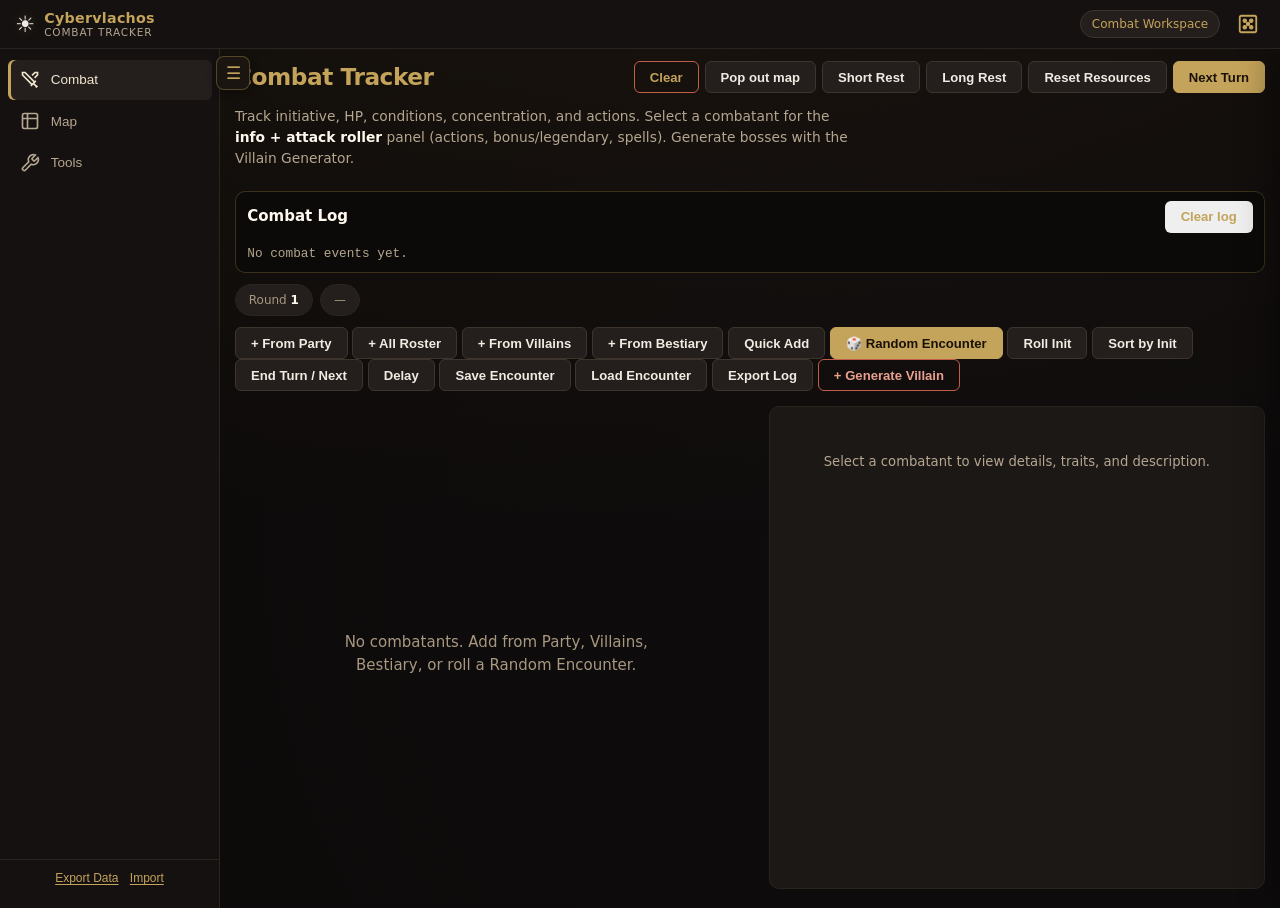
==== index.html @ 21f10d39 "0.35" ====
<!DOCTYPE html>
<html lang="en">
<head>

  <script>
  (function(){
    var q = new URLSearchParams(location.search);
    var isPlayer = q.get('role') === 'player' || q.get('join') === '1';
    var isPop = q.get('mapPopout') === '1' || q.get('mapPopout') === 'true';
    var room = (q.get('room') || '').trim();
    if (isPlayer && !room) {
      document.documentElement.classList.add('vtt-landing');
    }
    if ((isPlayer && room) || isPop) {
      document.documentElement.classList.add('map-popout');
      if (isPlayer) document.documentElement.classList.add('vtt-player');
      document.documentElement.style.background = '#0e0c0a';
      function killChrome(){
        // Always strip nav chrome on shared/player maps — keep only map + combatants (+ player panel)
        var sels = [
          '#menu-toggle', '.menu-toggle', 'button[aria-label="Menu"]', 'button[title="Menu"]',
          '#sidebar-collapse-btn', '.sidebar-collapse-btn',
          '#sidebar', '.sidebar', 'aside.sidebar',
          '#view-combat', '#view-tools', '#view-campaigns',
          '.app-header', 'header.app-header', 'header',
          '.header-left', '.header-right', '#dice-toggle', '#dice-panel', '.dice-panel',
          '#view-map .view-header', '.view-desc', 'nav', '.app-nav',
          '#player-landing', '.app-footer', 'footer'
        ];
        // Player: no map edit toolbar / fog tools. DM mapPopout keeps fog controls only (handled in app.js).
        if (isPlayer) {
          sels.push('.map-toolbar', '#map-fog-toggle', '#map-fog-reveal', '#map-fog-hide', '#map-fog-reset', '#map-fog-brush');
        }
        // DM share (mapPopout only): do not strip entire map-toolbar here
        sels.forEach(function(sel){
          document.querySelectorAll(sel).forEach(function(el){
            // Never remove map combatants list or player combat panel
            if (!el) return;
            if (el.id === 'map-roster' || el.id === 'map-roster-list' || (el.classList && el.classList.contains('map-roster'))) return;
            if (el.id === 'player-combat-panel' || (el.classList && el.classList.contains('player-combat-panel'))) return;
            if (el.id === 'map-canvas' || el.id === 'view-map' || el.id === 'map-layout') return;
            if (el.closest && (el.closest('#map-roster') || el.closest('#player-combat-panel') || el.closest('.map-canvas-wrap'))) return;
            try { el.remove(); } catch(e) {
              try { el.style.setProperty('display','none','important'); el.style.pointerEvents='none'; } catch(e2) {}
            }
          });
        });
        try { document.body && document.body.classList.add('map-popout'); } catch(e) {}
        if (isPlayer) try { document.body && document.body.classList.add('vtt-player'); } catch(e) {}
      }
      document.addEventListener('DOMContentLoaded', killChrome);
      // Observe DOM mutations so later app init cannot restore the menu button
      var obs = new MutationObserver(function(){ killChrome(); });
      if (document.documentElement) {
        obs.observe(document.documentElement, { childList: true, subtree: true });
      }
      setInterval(killChrome, 500);
      // Run ASAP if body already exists
      if (document.body) killChrome();
    }
  })();
  </script>

  <meta charset="UTF-8" />
  <meta name="viewport" content="width=device-width, initial-scale=1.0, viewport-fit=cover" />
  <meta name="description" content="Companion app for The Dark Sun Chronicles Dungeon Master's Guide — Autonomous 5e combat tracker for DSC and official material." />
  <meta name="theme-color" content="#0c0a09" />
  <meta name="apple-mobile-web-app-capable" content="yes" />
  <meta name="apple-mobile-web-app-status-bar-style" content="black-translucent" />
  <title>Cybervlachos's Combat Tracker <span class="app-version" id="app-version">v1.4.0</span></title>
  <link rel="manifest" href="manifest.json" />
  <link rel="icon" href="data:image/svg+xml,<svg xmlns='http://www.w3.org/2000/svg' viewBox='0 0 100 100'><text y='.9em' font-size='90'>☀</text></svg>" />
  <link rel="stylesheet" href="css/styles.css" />
</head>
<body data-app="combat-tracker">

  <div id="player-landing" class="player-landing hidden" aria-live="polite">
    <div class="player-landing-card">
      <div class="pl-brand">☀ Cybervlachos</div>
      <h1>Join Battle Map</h1>
      <p class="muted">Enter the room code from your DM to open the shared map.</p>
      <label for="player-room-input">Room code</label>
      <input id="player-room-input" type="text" maxlength="12" placeholder="e.g. JGLE3E" autocomplete="off"
        style="text-transform:uppercase;letter-spacing:0.12em;font-size:1.25rem;text-align:center"
        onkeydown="if(event.key==='Enter'){event.preventDefault();window.__joinBattleMap&&window.__joinBattleMap();}">
      <button type="button" class="btn primary" id="player-room-join-btn"
        onclick="window.__joinBattleMap&&window.__joinBattleMap(); return false;">Enter map</button>
      <p class="muted small" id="player-landing-err"></p>
    </div>
  </div>
  <script>
  (function(){
    window.__joinBattleMap = function(){
      try {
        var inp = document.getElementById('player-room-input');
        var err = document.getElementById('player-landing-err');
        var code = String(inp && inp.value || '').toUpperCase().replace(/[^A-Z0-9]/g,'').trim();
        if (!code || code.length < 3) {
          if (err) err.textContent = 'Enter the room code from your DM (at least 3 characters).';
          if (inp) inp.focus();
          return;
        }
        if (err) err.textContent = 'Opening map…';
        var url = new URL(window.location.href);
        url.searchParams.set('role', 'player');
        url.searchParams.set('room', code);
        url.searchParams.set('mapPopout', '1');
        url.searchParams.delete('join');
        window.location.replace(url.toString());
      } catch (e) {
        var err2 = document.getElementById('player-landing-err');
        if (err2) err2.textContent = 'Could not open map: ' + (e && e.message ? e.message : e);
        console.error(e);
      }
    };
    // Show landing immediately when appropriate
    try {
      var q = new URLSearchParams(location.search);
      var room = (q.get('room') || '').trim();
      if ((q.get('join') === '1' || q.get('role') === 'player') && !room) {
        document.documentElement.classList.add('vtt-landing');
        var pl = document.getElementById('player-landing');
        if (pl) pl.classList.remove('hidden');
      }
    } catch (e) {}
  })();
  </script>

  <div id="app">
    <!-- Header -->
    <header class="app-header">
      <div class="header-left">
        <button id="menu-toggle" class="icon-btn" aria-label="Menu" title="Menu">
          <svg width="24" height="24" viewBox="0 0 24 24" fill="none" stroke="currentColor" stroke-width="2"><path d="M3 12h18M3 6h18M3 18h18"/></svg>
        </button>
        <div class="brand">
          <span class="brand-icon">☀</span>
          <div class="brand-text">
            <span class="brand-title">Cybervlachos</span>
            <span class="brand-sub">Combat Tracker</span>
          </div>
        </div>
      </div>
      <div class="header-right">
        <div id="active-campaign-badge" class="campaign-badge hidden"></div>
        <button id="dice-toggle" class="icon-btn dice-btn" aria-label="Dice Roller" title="Dice Roller">
          <svg width="22" height="22" viewBox="0 0 24 24" fill="none" stroke="currentColor" stroke-width="2"><rect x="3" y="3" width="18" height="18" rx="2"/><circle cx="8.5" cy="8.5" r="1.5" fill="currentColor"/><circle cx="15.5" cy="8.5" r="1.5" fill="currentColor"/><circle cx="8.5" cy="15.5" r="1.5" fill="currentColor"/><circle cx="15.5" cy="15.5" r="1.5" fill="currentColor"/><circle cx="12" cy="12" r="1.5" fill="currentColor"/></svg>
        </button>
      </div>
    </header>

    <!-- Sidebar Navigation -->
    <button type="button" id="sidebar-collapse-btn" class="sidebar-collapse-btn" title="Hide/show menu" aria-label="Toggle menu">☰</button>
    <aside id="sidebar" class="sidebar">
      <nav class="sidebar-nav">
        <button class="nav-item active" data-view="combat">
          <svg width="20" height="20" viewBox="0 0 24 24" fill="none" stroke="currentColor" stroke-width="2"><path d="M14.5 17.5L3 6V3h3l11.5 11.5M13 19l6-6M16 16l4 4M19 21l2-2"/><path d="M14.5 6.5L18 3h3v3l-3.5 3.5"/></svg>
          Combat
        </button>
        <button class="nav-item" data-view="map">
          <svg width="20" height="20" viewBox="0 0 24 24" fill="none" stroke="currentColor" stroke-width="2"><rect x="3" y="3" width="18" height="18" rx="2"/><path d="M3 9h18M9 3v18"/></svg>
          Map
        </button>
        <button class="nav-item" data-view="tools">
          <svg width="20" height="20" viewBox="0 0 24 24" fill="none" stroke="currentColor" stroke-width="2"><path d="M14.7 6.3a1 1 0 0 0 0 1.4l1.6 1.6a1 1 0 0 0 1.4 0l3.77-3.77a6 6 0 0 1-7.94 7.94l-6.91 6.91a2.12 2.12 0 0 1-3-3l6.91-6.91a6 6 0 0 1 7.94-7.94l-3.76 3.76z"/></svg>
          Tools
        </button>
      </nav>
      <div class="sidebar-footer">
        <button id="export-btn" class="text-btn" title="Export all data">Export Data</button>
        <button id="import-btn" class="text-btn" title="Import data">Import</button>
        <input type="file" id="import-file" accept=".json" hidden />
      </div>
    </aside>

    <!-- Main Content -->
    <main id="main" class="main-content">
      <!-- Campaigns View -->


      <!-- Overview View -->


      <!-- Sessions View -->


      <!-- Party & Roster View -->


      <!-- Combat Tracker View -->
      <section id="view-combat" class="view active">
        <div class="view-header">
          <h1>Combat Tracker</h1>
          <div class="header-actions">
            <button id="combat-clear-btn" class="btn danger ghost">Clear</button>
            <button type="button" class="btn secondary" id="combat-map-popout-btn" title="Open map window for players / Discord">Pop out map</button>
            <button type="button" class="btn secondary" id="combat-short-rest" title="Recover short-rest resources">Short Rest</button>
            <button type="button" class="btn secondary" id="combat-long-rest" title="Full HP, slots, resources">Long Rest</button>
            <button type="button" class="btn secondary" id="combat-reset-resources" title="Restore slots/Ki/Lunar/Rage without healing">Reset Resources</button>
            <button id="combat-next-btn" class="btn primary">Next Turn</button>
          </div>
        </div>
        <p class="view-desc">Track initiative, HP, conditions, concentration, and actions. Select a combatant for the <strong>info + attack roller</strong> panel (actions, bonus/legendary, spells). Generate bosses with the Villain Generator.</p>
        <div class="card combat-log-panel" style="margin-bottom:0.75rem;padding:0.6rem 0.75rem">
          <div style="display:flex;justify-content:space-between;align-items:center;gap:0.5rem;margin-bottom:0.35rem">
            <strong style="color:var(--gold,#c4a35a)">Combat Log</strong>
            <button type="button" class="btn ghost small" id="combat-log-clear" title="Clear shared log">Clear log</button>
          </div>
          <div id="combat-shared-log" class="combat-shared-log"></div>
        </div>
        <div class="combat-toolbar">
          <div class="combat-meta">
            <span class="stat-pill">Round <strong id="combat-round">1</strong></span>
            <span class="stat-pill" id="combat-turn-label">—</span>
          </div>
          <div id="combat-turn-banner" class="combat-turn-banner" hidden></div>
          <div class="stat-pills" style="display:none">
          </div>
          <div class="tool-btns">
            <button id="combat-add-party-btn" class="btn secondary">+ From Party</button>
            <button type="button" class="btn secondary" id="combat-add-all-roster-btn" title="Add entire party and villains to combat">+ All Roster</button>
            <button id="combat-add-villain-btn" class="btn secondary">+ From Villains</button>
            <button id="combat-add-bestiary-btn" class="btn secondary">+ From Bestiary</button>
            <button id="combat-quick-add-btn" class="btn secondary">Quick Add</button>
            <button id="combat-random-enc-btn" class="btn primary">🎲 Random Encounter</button>
            <button id="combat-roll-init-btn" class="btn secondary">Roll Init</button>
            <button id="combat-sort-btn" class="btn secondary">Sort by Init</button>
            <button id="combat-end-round-btn" class="btn secondary" title="Advance to next initiative">End Turn / Next</button>
            <button id="combat-delay-btn" class="btn secondary" title="Delay this turn">Delay</button>
            <button id="combat-save-enc-btn" class="btn secondary" title="Save encounter preset">Save Encounter</button>
            <button id="combat-load-enc-btn" class="btn secondary" title="Load encounter preset">Load Encounter</button>
            <button id="combat-export-log-btn" class="btn secondary" title="Export combat log">Export Log</button>
            <button id="combat-add-villain-gen-btn" class="btn danger">+ Generate Villain</button>
          </div>
        </div>
        <div class="combat-layout">
          <div class="combat-main">
            <div id="combat-list" class="combat-list"></div>
            <div id="empty-combat" class="empty-state">
              <p>No combatants. Add from Party, Villains, Bestiary, or roll a Random Encounter.</p>
            </div>
          </div>
          <aside id="combat-detail" class="combat-detail">
            <div class="combat-detail-empty muted">Select a combatant to view details, traits, and description.</div>
          </aside>
        </div>
      </section>

      <!-- Bestiary View -->


      <!-- DSC Classes Reference -->


      <!-- Umbrarians Reference (PHB + DMG) -->


      <!-- Factions View -->


      <!-- Forces View -->


      <!-- Notes View -->


      <!-- Tools View -->
        <!-- class tables injected -->
      
      <section id="view-map" class="view">
        <div class="view-header">
          <h1>Battle Map</h1>
          <div class="header-actions" style="display:flex;flex-wrap:wrap;gap:0.5rem;align-items:center">
            <label class="btn secondary" for="map-file-image" id="map-import-image-btn" style="cursor:pointer;margin:0">Import Image</label>
            <label class="btn secondary" for="map-file-uvtt" id="map-import-uvtt-btn" style="cursor:pointer;margin:0">Import UVTT / DD2VTT</label>
            <label class="btn secondary" for="map-file-video" id="map-import-video-btn" style="cursor:pointer;margin:0">Import Video (MP4/WebM)</label>
            <label class="btn secondary" for="map-file-token" id="map-token-image-btn" style="cursor:pointer;margin:0" title="Set custom image on selected combatant">Token image</label>
            <input type="file" id="map-file-token" accept="image/*" style="display:none" />
            <button type="button" class="btn secondary" id="map-token-clear-btn" title="Remove custom token image">Clear token</button>
            <button type="button" class="btn secondary" id="map-clear-btn">Clear Map</button>
            <button type="button" class="btn primary" id="map-popout-btn" title="Open map in a separate window for screen share">Pop out map</button>
          </div>
        </div>
        <p class="view-desc">Import a map (image or Dungeon Alchemist / Dungeondraft <strong>UVTT</strong>). Place combatants, set grid, and paint AoE to select targets for the combat roller.</p>
        <div class="map-toolbar card" style="margin-bottom:0.75rem;padding:0.75rem;display:flex;flex-wrap:wrap;gap:0.75rem;align-items:flex-end">
          <div class="field" style="margin:0"><label>Grid px / square</label>
            <input type="number" id="map-grid-size" min="10" max="256" value="70" style="width:5rem" />
          </div>
          <div class="field" style="margin:0"><label>Grid offset X</label>
            <input type="number" id="map-grid-ox" value="0" style="width:4rem" title="Shift grid to match map lines" />
          </div>
          <div class="field" style="margin:0"><label>Grid offset Y</label>
            <input type="number" id="map-grid-oy" value="0" style="width:4rem" />
          </div>
          <div class="field" style="margin:0"><label>Tool</label>
            <select id="map-tool">
              <option value="token" selected>Place / move token</option>
              <option value="pan">Select token (click)</option>
              <option value="aoe-sphere">AoE: Sphere / circle</option>
              <option value="aoe-cone">AoE: Cone</option>
              <option value="aoe-line">AoE: Line</option>
              <option value="aoe-cube">AoE: Cube / square</option>
              <option value="ruler">Ruler / range</option>
              <option value="grid-offset">Adjust grid (drag)</option>
              <option value="fog-reveal">Fog: Reveal</option>
              <option value="fog-hide">Fog: Hide</option>
            </select></div>
          <div class="field" style="margin:0;align-self:flex-end">
            <button type="button" class="btn secondary" id="map-grid-adjust-toggle" title="Drag on map to shift grid">Grid adjust</button>
          </div>
          <div class="field" style="margin:0"><label>AoE size (ft)</label>
            <input type="number" id="map-aoe-ft" min="5" max="300" step="5" value="20" style="width:5rem" />
          </div>
          <div class="field" style="margin:0"><label>Token for</label>
            <select id="map-token-combatant" style="min-width:10rem"></select>
          </div>
          <div class="field" style="margin:0"><label>Size</label>
            <select id="map-token-size" style="min-width:8rem" title="Creature size / token footprint">
              <option value="Tiny">Tiny (0.5)</option>
              <option value="Small">Small (1)</option>
              <option value="Medium" selected>Medium (1)</option>
              <option value="Large">Large (2)</option>
              <option value="Huge">Huge (3)</option>
              <option value="Gargantuan">Gargantuan (4)</option>
            </select>
          </div>
          <button type="button" class="btn primary" id="map-apply-aoe-targets">Select targets in AoE</button>
          <button type="button" class="btn secondary" id="map-clear-aoe" title="Clear AoE shapes and the range ruler">Clear AoE / Ruler</button>
          <button type="button" class="btn primary" id="vtt-create-room" title="Create VTT room">VTT Room</button>
          <input type="text" id="vtt-room-code" placeholder="Room" maxlength="8" style="width:5rem;text-transform:uppercase">
          <button type="button" class="btn secondary" id="vtt-join-player" title="Open player view">Player view</button>
          <button type="button" class="btn secondary" id="map-fog-toggle" title="Toggle fog of war">FoW</button>
          <button type="button" class="btn secondary" id="map-fog-reveal" title="Reveal fog brush">Reveal</button>
          <button type="button" class="btn secondary" id="map-fog-hide" title="Hide fog brush">Hide</button>
          <button type="button" class="btn ghost" id="map-fog-reset" title="Cover all">Fog all</button>
          <label class="muted small">Brush <input type="number" id="map-fog-brush" min="1" max="8" value="1" style="width:3rem"></label>
          <span class="muted small" id="map-status">No map loaded</span>
        </div>
        <div class="map-layout">
          <div class="map-canvas-wrap">
            <video id="map-video" muted loop autoplay playsinline webkit-playsinline preload="auto" style="display:none"></video>
            <canvas id="map-canvas" width="900" height="600"></canvas>
          </div>
          <aside class="map-roster card" id="map-roster">
            <div class="map-roster-head">
              <strong>Combatants</strong>
              <button type="button" class="btn secondary btn-tiny" id="map-snap-all" title="Snap all tokens to grid centers">Snap all</button>
            </div>
            <div class="map-roster-list" id="map-roster-list">
              <p class="muted small">Add combatants in Combat, then place them here.</p>
            </div>
          </aside>
          <aside class="player-combat-panel card" id="player-combat-panel" style="display:none">
            <div class="map-roster-head"><strong>Your character</strong></div>
            <div id="player-roll-result" class="player-roll-result combat-roll-result" hidden></div>
            <div id="player-combat-body" class="player-combat-body">
              <p class="muted small">Claim a character to open your combat panel.</p>
            </div>
            <div class="player-shared-log-wrap">
              <strong class="small" style="color:var(--gold,#c4a35a)">Combat Log</strong>
              <div id="player-shared-log" class="combat-shared-log"></div>
            </div>
          </aside>
        </div>
      </section>

      <section id="view-tools" class="view">
        <div class="view-header">
          <h1>Tools</h1>
        </div>
        <p class="view-desc">Import rosters, sync Open5e / CritterDB for combat bestiaries, and manage class tables. Sheet editing stays in Toolkit / Player Companion.</p>

        <div class="card tool-card" style="margin-bottom:1rem">
          <h3>Party &amp; Roster</h3>
          <p class="muted small" id="roster-io-status">Workspace roster: —</p>
          <div class="tool-btns" style="flex-wrap:wrap;gap:0.5rem;margin-top:0.5rem">
            <button type="button" class="btn primary" id="roster-export-btn">Export Roster JSON</button>
            <button type="button" class="btn secondary" id="roster-import-btn">Import Roster JSON</button>
            <input type="file" id="roster-import-file" accept=".json,application/json" hidden />
            <label class="muted small" style="display:flex;align-items:center;gap:0.35rem">
              Mode
              <select id="roster-import-mode">
                <option value="merge">Merge / update by ID</option>
                <option value="replace">Replace roster</option>
              </select>
            </label>
            <label class="muted small" style="display:flex;align-items:center;gap:0.35rem" title="After import, push party & villains into the combat tracker">
              <input type="checkbox" id="roster-import-add-combat" checked />
              Add to combat
            </label>
          </div>
          <p class="muted small" style="margin-top:0.5rem">Compatible with DSC Toolkit exports (<code>DSC-roster-v1</code>) and single character JSON files.</p>
        </div>

        <div id="class-tables-tools" class="tools-block"></div>
        <div id="compendium-tools" class="tools-block"></div>
        <div id="extensions-tools" class="tools-block"></div>
        <div id="feature-compendium-tools" class="tools-block"></div>
        <div id="tool-custom-content" class="tools-block"></div>
      </section>
    </main>

    <!-- Dice Roller Panel -->
    <div id="dice-panel" class="dice-panel hidden">
      <div class="dice-header">
        <h2>Dice Roller</h2>
        <button id="dice-close" class="icon-btn" aria-label="Close">×</button>
      </div>
      <div class="dice-body">
        <div class="dice-controls">
          <div class="dice-row">
            <label>Dice</label>
            <div class="dice-buttons">
              <button class="die-btn" data-sides="4">d4</button>
              <button class="die-btn" data-sides="6">d6</button>
              <button class="die-btn" data-sides="8">d8</button>
              <button class="die-btn" data-sides="10">d10</button>
              <button class="die-btn" data-sides="12">d12</button>
              <button class="die-btn primary" data-sides="20">d20</button>
              <button class="die-btn" data-sides="100">d100</button>
            </div>
          </div>
          <div class="dice-row">
            <label for="dice-count">Count</label>
            <input type="number" id="dice-count" min="1" max="99" value="1" />
            <label for="dice-mod">Mod</label>
            <input type="number" id="dice-mod" value="0" />
          </div>
          <div class="dice-row advantage-row">
            <label class="checkbox-label"><input type="checkbox" id="adv-check" /> Advantage</label>
            <label class="checkbox-label"><input type="checkbox" id="dis-check" /> Disadvantage</label>
          </div>
          <div class="dice-row">
            <input type="text" id="custom-formula" placeholder="Custom: 2d6+3, 1d20+5, etc." />
            <button id="roll-custom" class="btn secondary">Roll</button>
          </div>
          <button id="roll-btn" class="btn primary full-width">Roll Selected</button>
        </div>
        <div id="dice-result" class="dice-result">
          <div class="result-total">—</div>
          <div class="result-detail"></div>
        </div>
        <div class="dice-history">
          <h4>History</h4>
          <ul id="roll-history"></ul>
          <button id="clear-history" class="text-btn">Clear</button>
        </div>
      </div>
    </div>

    <!-- Modal -->
    <div id="modal" class="modal hidden">
      <div class="modal-backdrop"></div>
      <div class="modal-content">
        <div class="modal-header">
          <h2 id="modal-title">Title</h2>
          <button id="modal-close" class="icon-btn">×</button>
        </div>
        <div id="modal-body" class="modal-body"></div>
        <div class="modal-footer">
          <button id="modal-cancel" class="btn secondary">Cancel</button>
          <button id="modal-confirm" class="btn primary">Save</button>
        </div>
      </div>
    </div>

    <!-- Toast -->
    <div id="toast" class="toast hidden"></div>
  </div>
  <script src="js/bestiary-data.js"></script>
  <script src="js/phb-data.js"></script>
  <script src="js/equipment-data.js"></script>
  <script src="js/spells-data.js"></script>
  <script src="js/custom-content-data.js"></script>
  <script src="js/class-tables-data.js"></script>
  <script>window.DSC_APP_MODE="dm";</script>
  <script src="js/app.js"></script>
  <script src="js/economy-fix.js"></script>
  <script src="js/extensions.js"></script>
  <!-- Map file inputs at document root so they work even when views are display:none -->
  <input type="file" id="map-file-image" accept="image/*" style="position:fixed;left:-9999px;top:0;width:1px;height:1px;opacity:0" />
  <input type="file" id="map-file-uvtt" accept=".dd2vtt,.uvtt,.json,application/json,text/plain" style="position:fixed;left:-9999px;top:0;width:1px;height:1px;opacity:0" />
  <input type="file" id="map-file-video" accept="video/mp4,video/webm,video/*" style="position:fixed;left:-9999px;top:0;width:1px;height:1px;opacity:0" />
</body>
</html>
---- css/styles.css ----
:root {
  --bg-deep: #0c0a09;
  --bg-panel: #141110;
  --bg-card: #1c1816;
  --bg-elevated: #241f1c;
  --bg-hover: #2c2622;
  --border: #3d342e;
  --border-subtle: #2a241f;
  --text: #e8dcc8;
  --text-muted: #a89880;
  --text-dim: #7a6c5c;
  --accent: #c4a35a;
  --accent-dim: #a88b45;
  --accent-glow: rgba(196, 163, 90, 0.28);
  --danger: #c45c4a;
  --success: #6a9e6a;
  --info: #5a8ab8;
  --rep-neg: #c45c4a;
  --rep-pos: #6a9e6a;
  --radius: 10px;
  --radius-sm: 6px;
  --shadow: 0 4px 24px rgba(0, 0, 0, 0.45);
  --font: "Segoe UI", system-ui, -apple-system, sans-serif;
  --mono: "Cascadia Code", "Fira Code", ui-monospace, monospace;
  --header-h: 56px;
  --sidebar-w: 240px;
  --transition: 0.18s ease;
}
*, *::before, *::after { box-sizing: border-box; margin: 0; padding: 0; }
html { font-size: 15px; }
body {
  font-family: var(--font);
  background: var(--bg-deep);
  color: var(--text);
  -webkit-font-smoothing: antialiased;
  min-height: 100dvh;
  line-height: 1.5;
  overflow-x: hidden;
  background-image:
    radial-gradient(ellipse 120% 80% at 50% -20%, rgba(232, 168, 56, 0.06), transparent),
    radial-gradient(circle at 80% 60%, rgba(90, 60, 120, 0.04), transparent);
}
#app {
  display: grid;
  grid-template-columns: var(--sidebar-w) 1fr;
  grid-template-rows: var(--header-h) 1fr;
  min-height: 100dvh;
}
.app-header {
  grid-column: 1 / -1;
  display: flex;
  align-items: center;
  justify-content: space-between;
  padding: 0 1rem;
  background: var(--bg-panel);
  border-bottom: 1px solid var(--border-subtle);
  position: sticky;
  top: 0;
  z-index: 50;
}
.header-left, .header-right {
  display: flex;
  align-items: center;
  gap: 0.75rem;
}
.brand {
  display: flex;
  align-items: center;
  gap: 0.6rem;
}
.brand-icon {
  font-size: 1.5rem;
  line-height: 1;
  filter: drop-shadow(0 0 6px var(--accent-glow));
}
.brand-text {
  display: flex;
  flex-direction: column;
  line-height: 1.15;
}
.brand-title {
  font-weight: 700;
  font-size: 0.95rem;
  letter-spacing: 0.02em;
  color: var(--accent);
}
.brand-sub {
  font-size: 0.7rem;
  color: var(--text-muted);
  text-transform: uppercase;
  letter-spacing: 0.08em;
}
.campaign-badge {
  background: var(--bg-elevated);
  border: 1px solid var(--border);
  padding: 0.25rem 0.7rem;
  border-radius: 999px;
  font-size: 0.8rem;
  color: var(--accent);
  max-width: 200px;
  white-space: nowrap;
  overflow: hidden;
  text-overflow: ellipsis;
}
.campaign-badge.hidden { display: none; }
.sidebar {
  background: var(--bg-panel);
  border-right: 1px solid var(--border-subtle);
  display: flex;
  flex-direction: column;
  padding: 0.75rem 0;
  overflow-y: auto;
  transition: transform var(--transition);
}
.sidebar-nav {
  display: flex;
  flex-direction: column;
  gap: 2px;
  padding: 0 0.5rem;
  flex: 1;
}
.nav-item {
  display: flex;
  align-items: center;
  gap: 0.7rem;
  padding: 0.65rem 0.85rem;
  border: none;
  background: transparent;
  color: var(--text-muted);
  font-size: 0.9rem;
  font-weight: 500;
  border-radius: var(--radius-sm);
  cursor: pointer;
  transition: all var(--transition);
  text-align: left;
  width: 100%;
}
.nav-item:hover:not(:disabled) {
  background: var(--bg-hover);
  color: var(--text);
}
.nav-item.active {
  background: var(--bg-elevated);
  color: var(--accent);
  box-shadow: inset 3px 0 0 var(--accent);
}
.nav-item:disabled {
  opacity: 0.35;
  cursor: not-allowed;
}
.nav-item svg { flex-shrink: 0; }
.sidebar-footer {
  padding: 0.75rem 1rem;
  border-top: 1px solid var(--border-subtle);
  display: flex;
  gap: 0.75rem;
  justify-content: center;
}
.main-content {
  overflow-y: auto;
  padding: 1.5rem 1.75rem 3rem;
  max-width: 1100px;
}
.view { display: none; }
.view.active { display: block; animation: fadeIn 0.2s ease; }
@keyframes fadeIn {
  from { opacity: 0; transform: translateY(4px); }
  to { opacity: 1; transform: none; }
}
.view-header {
  display: flex;
  align-items: center;
  justify-content: space-between;
  margin-bottom: 0.75rem;
  gap: 1rem;
  flex-wrap: wrap;
}
.view-header h1 {
  font-size: 1.55rem;
  font-weight: 700;
  letter-spacing: -0.02em;
  color: var(--text);
}
.view-desc {
  color: var(--text-muted);
  margin-bottom: 1.5rem;
  max-width: 70ch;
  font-size: 0.92rem;
}
.btn {
  display: inline-flex;
  align-items: center;
  gap: 0.4rem;
  padding: 0.5rem 1rem;
  border-radius: var(--radius-sm);
  font-size: 0.875rem;
  font-weight: 600;
  border: 1px solid transparent;
  cursor: pointer;
  transition: all var(--transition);
  white-space: nowrap;
}
.btn.primary {
  background: var(--accent);
  color: #1a1208;
  border-color: var(--accent);
}
.btn.primary:hover {
  background: #f0b84a;
  box-shadow: 0 0 16px var(--accent-glow);
}
.btn.secondary {
  background: var(--bg-elevated);
  color: var(--text);
  border-color: var(--border);
}
.btn.secondary:hover {
  background: var(--bg-hover);
  border-color: var(--text-dim);
}
.btn.danger {
  background: transparent;
  color: var(--danger);
  border-color: var(--danger);
}
.btn.danger:hover { background: rgba(196, 92, 74, 0.15); }
.btn.full-width { width: 100%; justify-content: center; }
.icon-btn {
  background: transparent;
  border: none;
  color: var(--text-muted);
  cursor: pointer;
  padding: 0.4rem;
  border-radius: var(--radius-sm);
  display: flex;
  align-items: center;
  justify-content: center;
  transition: all var(--transition);
  font-size: 1.25rem;
  line-height: 1;
}
.icon-btn:hover {
  color: var(--text);
  background: var(--bg-hover);
}
.dice-btn { color: var(--accent); }
.dice-btn:hover { color: #f0b84a; background: var(--accent-glow); }
.text-btn {
  background: none;
  border: none;
  color: var(--text-muted);
  font-size: 0.8rem;
  cursor: pointer;
  text-decoration: underline;
  text-underline-offset: 2px;
}
.text-btn:hover { color: var(--accent); }
.card {
  background: var(--bg-card);
  border: 1px solid var(--border-subtle);
  border-radius: var(--radius);
  padding: 1.1rem 1.25rem;
}
.card h3 {
  font-size: 0.8rem;
  text-transform: uppercase;
  letter-spacing: 0.06em;
  color: var(--text-muted);
  margin-bottom: 0.6rem;
  font-weight: 600;
}
.overview-grid {
  display: grid;
  grid-template-columns: 1fr 1fr;
  gap: 1rem;
  margin-bottom: 1.5rem;
}
.overview-grid .span-2 { grid-column: span 2; }
select, input[type="text"], input[type="number"], input[type="date"], textarea {
  width: 100%;
  background: var(--bg-deep);
  border: 1px solid var(--border);
  border-radius: var(--radius-sm);
  color: var(--text);
  padding: 0.5rem 0.75rem;
  font-size: 0.9rem;
  font-family: inherit;
  transition: border-color var(--transition);
}
select:focus, input:focus, textarea:focus {
  outline: none;
  border-color: var(--accent);
  box-shadow: 0 0 0 2px var(--accent-glow);
}
textarea { resize: vertical; min-height: 60px; }
.world-select { font-weight: 600; color: var(--accent); }
.campaigns-grid {
  display: grid;
  grid-template-columns: repeat(auto-fill, minmax(280px, 1fr));
  gap: 1rem;
}
.campaign-card {
  background: var(--bg-card);
  border: 1px solid var(--border-subtle);
  border-radius: var(--radius);
  padding: 1.25rem;
  cursor: pointer;
  transition: all var(--transition);
  position: relative;
}
.campaign-card:hover {
  border-color: var(--accent-dim);
  transform: translateY(-2px);
  box-shadow: var(--shadow);
}
.campaign-card.active-card {
  border-color: var(--accent);
  box-shadow: 0 0 0 1px var(--accent), var(--shadow);
}
.campaign-card h3 {
  font-size: 1.1rem;
  margin-bottom: 0.35rem;
  color: var(--text);
  text-transform: none;
  letter-spacing: 0;
}
.campaign-card .meta {
  font-size: 0.8rem;
  color: var(--text-muted);
  margin-bottom: 0.75rem;
}
.campaign-card .desc {
  font-size: 0.85rem;
  color: var(--text-dim);
  display: -webkit-box;
  -webkit-line-clamp: 2;
  -webkit-box-orient: vertical;
  overflow: hidden;
}
.campaign-card .actions {
  position: absolute;
  top: 0.75rem;
  right: 0.75rem;
  display: flex;
  gap: 0.25rem;
  opacity: 0;
  transition: opacity var(--transition);
}
.campaign-card:hover .actions { opacity: 1; }
.campaign-card .actions button {
  background: var(--bg-elevated);
  border: 1px solid var(--border);
  color: var(--text-muted);
  width: 28px;
  height: 28px;
  border-radius: 4px;
  cursor: pointer;
  font-size: 0.85rem;
  display: flex;
  align-items: center;
  justify-content: center;
}
.campaign-card .actions button:hover { color: var(--text); border-color: var(--text-dim); }
.campaign-card .actions button.delete:hover { color: var(--danger); border-color: var(--danger); }
.empty-state {
  text-align: center;
  padding: 3rem 1rem;
  color: var(--text-muted);
}
.empty-state.hidden { display: none; }
.empty-icon {
  font-size: 3rem;
  margin-bottom: 0.75rem;
  opacity: 0.5;
}
.empty-state h2 {
  color: var(--text);
  margin-bottom: 0.5rem;
}
.empty-state p { margin-bottom: 1.25rem; max-width: 36ch; margin-left: auto; margin-right: auto; }
.sessions-list { display: flex; flex-direction: column; gap: 0.75rem; }
.session-card {
  background: var(--bg-card);
  border: 1px solid var(--border-subtle);
  border-radius: var(--radius);
  padding: 1rem 1.25rem;
}
.session-card .session-top {
  display: flex;
  justify-content: space-between;
  align-items: flex-start;
  gap: 1rem;
  margin-bottom: 0.5rem;
}
.session-card h3 { font-size: 1rem; color: var(--text); text-transform: none; letter-spacing: 0; margin: 0; }
.session-card .date {
  font-size: 0.8rem;
  color: var(--text-muted);
  white-space: nowrap;
}
.session-card .summary {
  font-size: 0.9rem;
  color: var(--text-muted);
  white-space: pre-wrap;
}
.session-card .actions {
  display: flex;
  gap: 0.5rem;
  margin-top: 0.75rem;
}
.party-list {
  display: grid;
  grid-template-columns: repeat(auto-fill, minmax(260px, 1fr));
  gap: 1rem;
}
.character-card {
  background: var(--bg-card);
  border: 1px solid var(--border-subtle);
  border-radius: var(--radius);
  padding: 1.1rem;
}
.character-card h3 {
  font-size: 1.05rem;
  color: var(--text);
  text-transform: none;
  letter-spacing: 0;
  margin-bottom: 0.25rem;
}
.character-card .level {
  font-size: 0.8rem;
  color: var(--accent);
  margin-bottom: 0.5rem;
}
.character-card .notes {
  font-size: 0.85rem;
  color: var(--text-muted);
  white-space: pre-wrap;
}
.character-card .actions {
  display: flex;
  gap: 0.5rem;
  margin-top: 0.75rem;
}
.factions-list { display: flex; flex-direction: column; gap: 0.75rem; }
.faction-card {
  background: var(--bg-card);
  border: 1px solid var(--border-subtle);
  border-radius: var(--radius);
  padding: 1rem 1.25rem;
  display: grid;
  grid-template-columns: 1fr auto;
  gap: 0.75rem;
  align-items: center;
}
.faction-card h3 {
  font-size: 1rem;
  color: var(--text);
  text-transform: none;
  letter-spacing: 0;
  margin: 0 0 0.2rem;
}
.faction-card .faction-meta {
  font-size: 0.8rem;
  color: var(--text-muted);
}
.rep-controls {
  display: flex;
  align-items: center;
  gap: 0.4rem;
}
.rep-btn {
  width: 32px;
  height: 32px;
  border-radius: 50%;
  border: 1px solid var(--border);
  background: var(--bg-deep);
  color: var(--text);
  font-weight: 700;
  cursor: pointer;
  font-size: 1rem;
  transition: all var(--transition);
}
.rep-btn:hover { border-color: var(--accent); color: var(--accent); }
.rep-value {
  min-width: 2.2rem;
  text-align: center;
  font-weight: 700;
  font-size: 1.1rem;
  font-variant-numeric: tabular-nums;
}
.rep-value.neg { color: var(--rep-neg); }
.rep-value.pos { color: var(--rep-pos); }
.rep-value.zero { color: var(--text-muted); }
.faction-card .actions {
  grid-column: 1 / -1;
  display: flex;
  gap: 0.5rem;
}
.forces-list { display: flex; flex-direction: column; gap: 0.75rem; }
.force-card {
  background: var(--bg-card);
  border: 1px solid var(--border-subtle);
  border-radius: var(--radius);
  padding: 1.1rem 1.25rem;
}
.force-card h3 {
  font-size: 1.05rem;
  color: var(--text);
  text-transform: none;
  letter-spacing: 0;
  margin: 0 0 0.35rem;
}
.force-card .force-type {
  display: inline-block;
  font-size: 0.7rem;
  text-transform: uppercase;
  letter-spacing: 0.06em;
  background: var(--bg-elevated);
  padding: 0.15rem 0.5rem;
  border-radius: 4px;
  color: var(--accent);
  margin-bottom: 0.5rem;
}
.force-card .goal, .force-card .resources {
  font-size: 0.85rem;
  color: var(--text-muted);
  margin-bottom: 0.3rem;
}
.force-card .goal strong, .force-card .resources strong {
  color: var(--text-dim);
}
.force-card .actions {
  display: flex;
  gap: 0.5rem;
  margin-top: 0.75rem;
}
.notes-area {
  width: 100%;
  min-height: 400px;
  font-family: var(--font);
  line-height: 1.6;
  padding: 1rem;
}
.tools-grid {
  display: grid;
  grid-template-columns: repeat(auto-fill, minmax(280px, 1fr));
  gap: 1rem;
}
.tools-grid .span-2 { grid-column: span 2; }
@media (max-width: 700px) {
  .tools-grid .span-2 { grid-column: span 1; }
}
.gen-buttons {
  display: flex;
  flex-wrap: wrap;
  gap: 0.5rem;
  margin-bottom: 0.75rem;
}
.generator-output { min-height: 2rem; }
.gen-result {
  background: var(--bg-deep);
  border: 1px solid var(--border);
  border-radius: var(--radius-sm);
  padding: 0.9rem 1rem;
  margin-top: 0.5rem;
}
.gen-result h4 {
  color: var(--accent);
  margin-bottom: 0.4rem;
  font-size: 1.05rem;
}
.gen-result p {
  font-size: 0.9rem;
  color: var(--text-muted);
  margin-bottom: 0.35rem;
}
.input-with-btn {
  display: flex;
  gap: 0.4rem;
}
.input-with-btn input { flex: 1; }
.gen-btn {
  flex-shrink: 0;
  min-width: 2.5rem;
  padding: 0.45rem 0.6rem;
}
.action-bar {
  display: flex;
  align-items: center;
  gap: 0.75rem;
  flex-wrap: wrap;
  margin-bottom: 1rem;
}
.action-bar .small { font-size: 0.8rem; }
.advance-list {
  margin: 0.75rem 0;
  padding-left: 1.2rem;
  color: var(--text-muted);
}
.advance-list li { margin-bottom: 0.5rem; }
.tool-card ul, .tool-card ol {
  padding-left: 1.2rem;
  font-size: 0.9rem;
  color: var(--text-muted);
}
.tool-card li { margin-bottom: 0.4rem; }
.world-list li strong { color: var(--accent); }
.principles li { margin-bottom: 0.6rem; }
.rep-guide {
  list-style: none;
  padding: 0;
}
.rep-guide li {
  display: flex;
  align-items: center;
  gap: 0.6rem;
  margin-bottom: 0.35rem;
}
.rep {
  display: inline-block;
  width: 2rem;
  text-align: center;
  font-weight: 700;
  font-variant-numeric: tabular-nums;
}
.rep.-3, .rep.-2, .rep.-1 { color: var(--rep-neg); }
.rep.\+1, .rep.\+2, .rep.\+3 { color: var(--rep-pos); }
.rep.0 { color: var(--text-muted); }
.muted { color: var(--text-dim); font-size: 0.85rem; margin-top: 0.5rem; }
.quick-stats {
  display: flex;
  flex-wrap: wrap;
  gap: 0.75rem;
  margin-top: 0.5rem;
}
.stat-pill {
  background: var(--bg-elevated);
  border: 1px solid var(--border-subtle);
  padding: 0.4rem 0.85rem;
  border-radius: 999px;
  font-size: 0.8rem;
  color: var(--text-muted);
}
.stat-pill strong { color: var(--text); }
.dice-panel {
  position: fixed;
  top: var(--header-h);
  right: 0;
  width: min(360px, 100vw);
  height: calc(100dvh - var(--header-h));
  background: var(--bg-panel);
  border-left: 1px solid var(--border);
  z-index: 40;
  display: flex;
  flex-direction: column;
  box-shadow: -8px 0 32px rgba(0,0,0,0.4);
  transition: transform var(--transition);
}
.dice-panel.hidden {
  transform: translateX(100%);
  pointer-events: none;
}
.dice-header {
  display: flex;
  align-items: center;
  justify-content: space-between;
  padding: 0.85rem 1rem;
  border-bottom: 1px solid var(--border-subtle);
}
.dice-header h2 {
  font-size: 1.1rem;
  color: var(--accent);
}
.dice-body {
  flex: 1;
  overflow-y: auto;
  padding: 1rem;
  display: flex;
  flex-direction: column;
  gap: 1rem;
}
.dice-controls { display: flex; flex-direction: column; gap: 0.85rem; }
.dice-row {
  display: flex;
  align-items: center;
  gap: 0.5rem;
  flex-wrap: wrap;
}
.dice-row label {
  font-size: 0.8rem;
  color: var(--text-muted);
  min-width: 3rem;
}
.dice-buttons {
  display: flex;
  flex-wrap: wrap;
  gap: 0.35rem;
}
.die-btn {
  background: var(--bg-elevated);
  border: 1px solid var(--border);
  color: var(--text);
  padding: 0.4rem 0.65rem;
  border-radius: var(--radius-sm);
  font-weight: 600;
  font-size: 0.85rem;
  cursor: pointer;
  transition: all var(--transition);
}
.die-btn:hover, .die-btn.selected {
  border-color: var(--accent);
  color: var(--accent);
  background: var(--accent-glow);
}
.die-btn.primary { border-color: var(--accent-dim); }
.dice-row input[type="number"] {
  width: 4.5rem;
  text-align: center;
}
.advantage-row { gap: 1.25rem; }
.checkbox-label {
  display: flex;
  align-items: center;
  gap: 0.4rem;
  font-size: 0.85rem;
  color: var(--text-muted);
  cursor: pointer;
}
.checkbox-label input { width: auto; accent-color: var(--accent); }
#custom-formula { flex: 1; min-width: 0; }
.dice-result {
  background: var(--bg-deep);
  border: 1px solid var(--border);
  border-radius: var(--radius);
  padding: 1.25rem;
  text-align: center;
  min-height: 90px;
  display: flex;
  flex-direction: column;
  justify-content: center;
}
.result-total {
  font-size: 2.5rem;
  font-weight: 700;
  color: var(--accent);
  font-variant-numeric: tabular-nums;
  line-height: 1.1;
}
.result-detail {
  font-size: 0.85rem;
  color: var(--text-muted);
  margin-top: 0.35rem;
  font-family: var(--mono);
}
.dice-history h4 {
  font-size: 0.75rem;
  text-transform: uppercase;
  letter-spacing: 0.06em;
  color: var(--text-dim);
  margin-bottom: 0.4rem;
}
#roll-history {
  list-style: none;
  max-height: 160px;
  overflow-y: auto;
  font-size: 0.8rem;
  font-family: var(--mono);
  color: var(--text-muted);
}
#roll-history li {
  padding: 0.25rem 0;
  border-bottom: 1px solid var(--border-subtle);
}
#roll-history li span.total { color: var(--accent); font-weight: 600; }
.modal {
  position: fixed;
  inset: 0;
  z-index: 100;
  display: flex;
  align-items: center;
  justify-content: center;
  padding: 1rem;
}
.modal.hidden { display: none; }
.modal-backdrop {
  position: absolute;
  inset: 0;
  background: rgba(0, 0, 0, 0.7);
  backdrop-filter: blur(3px);
}
.modal-content {
  position: relative;
  background: var(--bg-panel);
  border: 1px solid var(--border);
  border-radius: var(--radius);
  width: min(480px, 100%);
  max-height: 90dvh;
  display: flex;
  flex-direction: column;
  box-shadow: var(--shadow);
}
.modal-header {
  display: flex;
  align-items: center;
  justify-content: space-between;
  padding: 1rem 1.25rem;
  border-bottom: 1px solid var(--border-subtle);
}
.modal-header h2 { font-size: 1.15rem; }
.modal-body {
  padding: 1.25rem;
  overflow-y: auto;
  display: flex;
  flex-direction: column;
  gap: 0.85rem;
}
.modal-body label {
  display: block;
  font-size: 0.8rem;
  color: var(--text-muted);
  margin-bottom: 0.25rem;
  font-weight: 500;
}
.modal-body .field { display: flex; flex-direction: column; }
.modal-footer {
  display: flex;
  justify-content: flex-end;
  gap: 0.6rem;
  padding: 1rem 1.25rem;
  border-top: 1px solid var(--border-subtle);
}
.toast {
  position: fixed;
  bottom: 1.5rem;
  left: 50%;
  transform: translateX(-50%);
  background: var(--bg-elevated);
  border: 1px solid var(--border);
  color: var(--text);
  padding: 0.7rem 1.4rem;
  border-radius: 999px;
  font-size: 0.9rem;
  z-index: 200;
  box-shadow: var(--shadow);
  animation: toastIn 0.25s ease;
}
.toast.hidden { display: none; }
@keyframes toastIn {
  from { opacity: 0; transform: translateX(-50%) translateY(12px); }
  to { opacity: 1; transform: translateX(-50%) translateY(0); }
}
@media (max-width: 800px) {
  #app {
    grid-template-columns: 1fr;
  }
  .sidebar {
    position: fixed;
    top: var(--header-h);
    left: 0;
    bottom: 0;
    width: var(--sidebar-w);
    z-index: 30;
    transform: translateX(-100%);
  }
  .sidebar.open { transform: translateX(0); }
  .main-content { padding: 1rem; }
  .overview-grid { grid-template-columns: 1fr; }
  .overview-grid .span-2 { grid-column: span 1; }
  .brand-sub { display: none; }
  #menu-toggle { display: flex; }
}
@media (min-width: 801px) {
  #menu-toggle { display: none; }
}
.form-row {
  display: grid;
  grid-template-columns: 1fr 1fr;
  gap: 0.75rem;
}
@media (max-width: 480px) {
  .form-row { grid-template-columns: 1fr; }
}
.force-card {
  display: flex;
  flex-direction: column;
  gap: 0.55rem;
  padding: 1rem 1.1rem;
  border-radius: 10px;
  background: var(--surface-2, #1a1520);
  border: 1px solid var(--border, #3a3045);
  position: relative;
}
.force-card.imminent { border-color: #c9a227; box-shadow: 0 0 0 1px rgba(201,162,39,0.25); }
.force-card.complete { border-color: #c44; box-shadow: 0 0 0 1px rgba(204,68,68,0.3); }
.force-header .public-face {
  font-size: 0.8rem;
  color: var(--muted, #9a8fa8);
  font-style: italic;
  margin-top: 0.15rem;
}
.influence-row {
  display: flex;
  flex-direction: column;
  gap: 0.3rem;
  margin: 0.2rem 0;
}
.inf-bar {
  display: grid;
  grid-template-columns: 2.2rem 1fr 1.4rem;
  align-items: center;
  gap: 0.4rem;
  font-size: 0.72rem;
  text-transform: uppercase;
  letter-spacing: 0.03em;
  color: var(--muted, #9a8fa8);
}
.inf-track {
  height: 6px;
  background: rgba(255,255,255,0.06);
  border-radius: 3px;
  overflow: hidden;
}
.inf-fill {
  height: 100%;
  border-radius: 3px;
  transition: width 0.25s ease;
}
.inf-bar.pol .inf-fill { background: linear-gradient(90deg, #4a7ab5, #6aa3e0); }
.inf-bar.cor .inf-fill { background: linear-gradient(90deg, #8b4a9e, #c47ad4); }
.inf-bar.dis .inf-fill { background: linear-gradient(90deg, #b54a4a, #e07a6a); }
.inf-val { text-align: right; font-variant-numeric: tabular-nums; color: var(--text, #e8e0f0); }
.agenda-clock {
  display: flex;
  align-items: center;
  gap: 0.35rem;
  flex-wrap: wrap;
  margin: 0.15rem 0;
}
.clock-seg {
  width: 14px;
  height: 14px;
  border-radius: 50%;
  border: 2px solid var(--border, #5a4a65);
  background: transparent;
  transition: background 0.2s, border-color 0.2s;
}
.clock-seg.filled {
  background: #c9a227;
  border-color: #e0bc3a;
  box-shadow: 0 0 6px rgba(201,162,39,0.4);
}
.clock-label {
  font-size: 0.75rem;
  color: var(--muted, #9a8fa8);
  margin-left: 0.25rem;
}
.aware-pressure {
  display: flex;
  gap: 0.5rem;
  flex-wrap: wrap;
}
.ap-pill {
  font-size: 0.72rem;
  padding: 0.2rem 0.55rem;
  border-radius: 999px;
  background: rgba(255,255,255,0.06);
  color: var(--muted, #9a8fa8);
  border: 1px solid var(--border, #3a3045);
}
.ap-pill.pressure-2 { color: #e0bc3a; border-color: #8a7020; }
.ap-pill.pressure-3 { color: #e09040; border-color: #8a5020; }
.ap-pill.pressure-4 { color: #e06060; border-color: #8a3030; background: rgba(200,60,60,0.12); }
.force-turn-list {
  list-style: none;
  padding: 0;
  margin: 0.75rem 0;
  display: flex;
  flex-direction: column;
  gap: 0.85rem;
}
.force-turn-item {
  padding: 0.75rem 0.9rem;
  background: rgba(255,255,255,0.03);
  border-radius: 8px;
  border-left: 3px solid var(--accent, #c9a227);
}
.force-turn-item .dom-tag {
  font-size: 0.65rem;
  text-transform: uppercase;
  letter-spacing: 0.04em;
  padding: 0.1rem 0.4rem;
  border-radius: 4px;
  margin-left: 0.4rem;
  vertical-align: middle;
}
.dom-tag.political { background: rgba(74,122,181,0.3); color: #8ab4e8; }
.dom-tag.corruptive { background: rgba(139,74,158,0.3); color: #d4a0e0; }
.dom-tag.disruptive { background: rgba(181,74,74,0.3); color: #e8a0a0; }
.turn-action { margin-top: 0.35rem; color: var(--text, #e8e0f0); }
.turn-clock { margin-top: 0.3rem; font-size: 0.85rem; color: #c9a227; }
.turn-meta { margin-top: 0.2rem; font-size: 0.8rem; color: var(--muted, #9a8fa8); }
.turn-alert { margin-top: 0.35rem; font-size: 0.85rem; color: #e06060; font-weight: 600; }
.form-row.triple {
  grid-template-columns: 1fr 1fr 1fr;
}
label.small {
  font-size: 0.75rem;
  opacity: 0.85;
}
.action-bar {
  display: flex;
  align-items: center;
  gap: 0.75rem;
  flex-wrap: wrap;
  margin-bottom: 1rem;
  padding: 0.6rem 0;
}
.modal-panel.wide {
  width: min(720px, 100%);
}
.sheet-section {
  margin-bottom: 1rem;
  padding-bottom: 0.75rem;
  border-bottom: 1px solid var(--border-subtle);
}
.sheet-section:last-child { border-bottom: none; margin-bottom: 0; }
.section-label {
  display: block;
  font-size: 0.75rem;
  text-transform: uppercase;
  letter-spacing: 0.05em;
  color: var(--text-muted);
  margin-bottom: 0.5rem;
}
.ability-grid {
  display: grid;
  grid-template-columns: repeat(6, 1fr);
  gap: 0.4rem;
}
.ability-box {
  background: var(--bg-deep);
  border: 1px solid var(--border-subtle);
  border-radius: var(--radius-sm);
  padding: 0.4rem 0.25rem;
  text-align: center;
  display: flex;
  flex-direction: column;
  align-items: center;
  gap: 0.2rem;
}
.ability-box input.ability-score {
  width: 100%;
  text-align: center;
  padding: 0.25rem;
  font-weight: 700;
  font-size: 1rem;
}
.ability-mod {
  font-size: 0.8rem;
  color: var(--accent);
  font-weight: 600;
}
.character-card.sheet-card .char-top {
  display: flex;
  justify-content: space-between;
  gap: 0.75rem;
  flex-wrap: wrap;
  margin-bottom: 0.5rem;
}
.char-combat {
  display: flex;
  gap: 0.35rem;
  flex-wrap: wrap;
  align-items: flex-start;
}
.stat-chip {
  font-size: 0.75rem;
  padding: 0.2rem 0.5rem;
  border-radius: 999px;
  background: var(--bg-elevated);
  border: 1px solid var(--border-subtle);
  color: var(--text-muted);
  font-variant-numeric: tabular-nums;
}
.stat-chip.corruption { color: #c47ad4; border-color: #6a3a7a; }
.stat-chip.corruption.mid { color: #e09040; border-color: #8a5020; }
.stat-chip.corruption.high { color: #e06060; border-color: #8a3030; background: rgba(200,60,60,0.12); }
.ability-mini {
  display: flex;
  flex-wrap: wrap;
  gap: 0.35rem 0.75rem;
  font-size: 0.78rem;
  color: var(--text-dim);
  margin-bottom: 0.4rem;
  font-variant-numeric: tabular-nums;
}
.npc-block .npc-sub {
  color: var(--accent);
  font-size: 0.85rem;
  margin-bottom: 0.5rem;
}
.npc-actions {
  display: flex;
  flex-wrap: wrap;
  gap: 0.4rem;
  margin-top: 0.75rem;
}
@media (max-width: 600px) {
  .ability-grid { grid-template-columns: repeat(3, 1fr); }
  .modal-panel.wide { width: 100%; }
}
.roster-heading {
  font-size: 0.95rem;
  font-weight: 600;
  color: var(--text-muted);
  text-transform: uppercase;
  letter-spacing: 0.04em;
  margin: 1.5rem 0 0.75rem;
  padding-bottom: 0.35rem;
  border-bottom: 1px solid var(--border-subtle);
}
.roster-heading.villains-heading { color: var(--danger); border-color: rgba(196, 92, 74, 0.35); }
.role-badge {
  font-size: 0.65rem;
  text-transform: uppercase;
  letter-spacing: 0.04em;
  padding: 0.12rem 0.4rem;
  border-radius: 4px;
  margin-left: 0.4rem;
  vertical-align: middle;
  font-weight: 600;
}
.role-badge.pc { background: rgba(232, 168, 56, 0.15); color: var(--accent); }
.role-badge.ally { background: rgba(106, 158, 106, 0.2); color: var(--success); }
.role-badge.villain { background: rgba(196, 92, 74, 0.2); color: var(--danger); }
.character-card.villain-card { border-color: rgba(196, 92, 74, 0.35); }
.combat-toolbar {
  display: flex;
  flex-wrap: wrap;
  align-items: center;
  justify-content: space-between;
  gap: 0.75rem;
  margin-bottom: 1rem;
}
.combat-meta { display: flex; gap: 0.5rem; flex-wrap: wrap; align-items: center; }
.header-actions { display: flex; gap: 0.4rem; flex-wrap: wrap; }
.combat-list { display: flex; flex-direction: column; gap: 0.5rem; }
.combatant-row {
  display: grid;
  grid-template-columns: 3.2rem 1fr auto auto;
  gap: 0.6rem 0.75rem;
  align-items: center;
  background: var(--bg-card);
  border: 1px solid var(--border-subtle);
  border-radius: var(--radius);
  padding: 0.65rem 0.85rem;
  transition: border-color var(--transition), box-shadow var(--transition);
}
.combatant-row.active-turn {
  border-color: var(--accent-dim);
  box-shadow: 0 0 0 1px rgba(232, 168, 56, 0.25), 0 0 16px rgba(232, 168, 56, 0.08);
}
.combatant-row.dead { opacity: 0.55; }
.combatant-row.side-party { border-left: 3px solid var(--success); }
.combatant-row.side-enemy { border-left: 3px solid var(--danger); }
.combatant-row.side-neutral { border-left: 3px solid var(--text-dim); }
.combat-init {
  font-size: 1.25rem;
  font-weight: 700;
  color: var(--accent);
  text-align: center;
  font-variant-numeric: tabular-nums;
  cursor: pointer;
  min-width: 2.5rem;
}
.combat-init:hover { color: #f0b84a; }
.combat-name-block { min-width: 0; }
.combat-name {
  font-weight: 600;
  font-size: 0.95rem;
  white-space: nowrap;
  overflow: hidden;
  text-overflow: ellipsis;
}
.combat-sub {
  font-size: 0.75rem;
  color: var(--text-muted);
  margin-top: 0.1rem;
}
.combat-hp-controls {
  display: flex;
  align-items: center;
  gap: 0.25rem;
  flex-wrap: wrap;
}
.combat-hp-controls button {
  width: 28px;
  height: 28px;
  border-radius: 6px;
  border: 1px solid var(--border);
  background: var(--bg-elevated);
  color: var(--text);
  cursor: pointer;
  font-size: 1rem;
  line-height: 1;
  flex-shrink: 0;
}
.combat-hp-controls button:hover { background: var(--bg-hover); }
.combat-hp-val {
  font-variant-numeric: tabular-nums;
  font-weight: 600;
  min-width: 4.5rem;
  text-align: center;
  font-size: 0.9rem;
}
.combat-hp-val.hurt { color: #e09040; }
.combat-hp-val.critical { color: var(--danger); }
.combat-hp-val.dead-hp { color: var(--text-dim); text-decoration: line-through; }
.combat-actions {
  display: flex;
  gap: 0.25rem;
  align-items: center;
}
.combat-conditions {
  grid-column: 1 / -1;
  display: flex;
  gap: 0.4rem;
  align-items: center;
  flex-wrap: wrap;
}
.combat-conditions input {
  flex: 1;
  min-width: 120px;
  font-size: 0.82rem;
  padding: 0.3rem 0.5rem;
}
.cond-tag {
  font-size: 0.7rem;
  padding: 0.15rem 0.45rem;
  border-radius: 999px;
  background: rgba(232, 168, 56, 0.12);
  color: var(--accent);
  border: 1px solid rgba(232, 168, 56, 0.3);
}
@media (max-width: 640px) {
  .combatant-row {
    grid-template-columns: 2.8rem 1fr;
  }
  .combat-hp-controls, .combat-actions {
    grid-column: 1 / -1;
  }
  .combat-actions { justify-content: flex-end; }
}
.combat-layout {
  display: grid;
  grid-template-columns: 1fr minmax(260px, 340px);
  gap: 1rem;
  align-items: start;
}
.combat-main { min-width: 0; }
.combat-detail {
  position: sticky;
  top: 0.5rem;
  background: var(--bg-card);
  border: 1px solid var(--border-subtle);
  border-radius: var(--radius);
  padding: 1rem 1.1rem;
  max-height: calc(100dvh - 8rem);
  overflow-y: auto;
}
.combat-detail-empty {
  font-size: 0.88rem;
  padding: 1.5rem 0.25rem;
  text-align: center;
}
.combat-detail h3 {
  font-size: 1.1rem;
  margin-bottom: 0.35rem;
  color: var(--accent);
}
.combat-detail .detail-sub {
  font-size: 0.8rem;
  color: var(--text-muted);
  margin-bottom: 0.75rem;
}
.detail-block {
  margin-bottom: 0.75rem;
  padding-bottom: 0.65rem;
  border-bottom: 1px solid var(--border-subtle);
}
.detail-block:last-child { border-bottom: none; margin-bottom: 0; }
.detail-label {
  font-size: 0.7rem;
  text-transform: uppercase;
  letter-spacing: 0.04em;
  color: var(--text-muted);
  margin-bottom: 0.25rem;
  font-weight: 600;
}
.detail-text {
  font-size: 0.88rem;
  color: #f0ebe3;
  line-height: 1.45;
  white-space: pre-wrap;
}
.combatant-row.selected {
  border-color: var(--accent-dim);
  box-shadow: 0 0 0 1px rgba(232, 168, 56, 0.35);
}
@media (max-width: 900px) {
  .combat-layout { grid-template-columns: 1fr; }
  .combat-detail { position: static; max-height: none; }
}
.bestiary-filters {
  display: flex;
  flex-wrap: wrap;
  gap: 0.5rem;
  margin-bottom: 0.75rem;
  align-items: center;
}
.bestiary-filters input[type="search"],
.bestiary-filters select {
  width: auto;
  min-width: 140px;
  flex: 1 1 140px;
  max-width: 220px;
}
.bestiary-grid {
  display: grid;
  grid-template-columns: repeat(auto-fill, minmax(260px, 1fr));
  gap: 0.75rem;
}
.bestiary-card {
  background: var(--bg-card);
  border: 1px solid var(--border-subtle);
  border-radius: var(--radius);
  padding: 0.85rem 1rem;
  display: flex;
  flex-direction: column;
  gap: 0.4rem;
}
.bestiary-card h3 {
  font-size: 0.95rem;
  margin: 0;
  line-height: 1.25;
}
.bestiary-meta {
  font-size: 0.78rem;
  color: var(--text-muted);
  display: flex;
  flex-wrap: wrap;
  gap: 0.35rem 0.6rem;
}
.origin-tag {
  font-size: 0.65rem;
  text-transform: uppercase;
  letter-spacing: 0.04em;
  padding: 0.1rem 0.4rem;
  border-radius: 4px;
  font-weight: 600;
}
.origin-tag.natural { background: rgba(106, 158, 106, 0.2); color: var(--success); }
.origin-tag.swordborn { background: rgba(196, 92, 74, 0.2); color: var(--danger); }
.origin-tag.wardenborn { background: rgba(90, 138, 184, 0.25); color: var(--info); }
.origin-tag.sword-touched { background: rgba(196, 122, 212, 0.2); color: #c47ad4; }
.bestiary-stats {
  display: flex;
  gap: 0.4rem;
  flex-wrap: wrap;
  font-size: 0.8rem;
  font-variant-numeric: tabular-nums;
}
.bestiary-card .actions {
  display: flex;
  gap: 0.35rem;
  margin-top: 0.35rem;
  flex-wrap: wrap;
}
.bestiary-card .bestiary-desc {
  font-size: 0.82rem;
  color: var(--text-dim);
  line-height: 1.4;
  margin-top: 0.15rem;
  display: -webkit-box;
  -webkit-line-clamp: 3;
  -webkit-box-orient: vertical;
  overflow: hidden;
}
.skill-grid {
  display: grid;
  grid-template-columns: repeat(auto-fill, minmax(160px, 1fr));
  gap: 0.35rem 0.6rem;
  margin-top: 0.35rem;
}
.skill-chip {
  display: flex;
  align-items: center;
  gap: 0.35rem;
  font-size: 0.82rem;
  cursor: pointer;
  padding: 0.2rem 0.35rem;
  border-radius: 4px;
  background: rgba(255,255,255,0.03);
}
.skill-chip:hover { background: rgba(232, 168, 56, 0.08); }
.prog-table {
  width: 100%;
  border-collapse: collapse;
  font-size: 0.85rem;
  margin-top: 0.5rem;
}
.prog-table th, .prog-table td {
  text-align: left;
  padding: 0.35rem 0.5rem;
  border-bottom: 1px solid var(--border-subtle);
}
.prog-table th { color: var(--text-muted); font-weight: 600; font-size: 0.72rem; text-transform: uppercase; }
.prog-table td:first-child { width: 3.5rem; font-variant-numeric: tabular-nums; color: var(--accent); }
.class-summary { margin-bottom: 0.35rem; font-size: 0.9rem; }
.race-reference { max-width: 820px; }
.race-card {
  background: var(--bg-card);
  border: 1px solid var(--border-subtle);
  border-radius: var(--radius);
  padding: 1.25rem 1.4rem;
}
.race-header { margin-bottom: 1rem; }
.race-header h2 { margin: 0 0 0.25rem; color: var(--accent); }
.race-tagline { color: var(--text-muted); font-style: italic; margin: 0; }
.trait-list {
  margin: 0.25rem 0 0;
  padding-left: 1.15rem;
  color: var(--text-dim);
  font-size: 0.9rem;
  line-height: 1.5;
}
.trait-list li { margin-bottom: 0.35rem; }
.detail-block.callout {
  background: rgba(196, 92, 74, 0.08);
  border: 1px solid rgba(196, 92, 74, 0.25);
  border-radius: var(--radius);
  padding: 0.85rem 1rem;
}
.umbrarian-box {
  margin-top: 0.75rem;
  padding: 0.75rem 0.9rem;
  border: 1px solid rgba(196, 92, 74, 0.35);
  border-radius: var(--radius);
  background: rgba(196, 92, 74, 0.06);
}
.checkbox-row {
  display: flex;
  align-items: flex-start;
  gap: 0.5rem;
  font-size: 0.9rem;
  cursor: pointer;
}
.checkbox-row input { margin-top: 0.2rem; }
.umbrarian-fields { margin-top: 0.65rem; }
.stat-chip.umbrarian {
  background: rgba(196, 92, 74, 0.2);
  color: #e8a0a0;
  border: 1px solid rgba(196, 92, 74, 0.4);
}
.class-abilities {
  margin-top: 0.85rem;
  max-height: 220px;
  overflow-y: auto;
  padding-right: 0.35rem;
}
.class-abilities .trait-list { font-size: 0.84rem; }
.npc-gen-options {
  margin: 0.5rem 0 0.75rem;
  padding: 0.65rem 0.85rem;
  border: 1px solid var(--border-subtle);
  border-radius: var(--radius);
  background: rgba(255,255,255,0.02);
}
#m-moon-path-wrap.hidden { display: none !important; }
.ability-method-bar {
  display: flex;
  flex-wrap: wrap;
  gap: 0.75rem 1.1rem;
  align-items: center;
  margin-bottom: 0.65rem;
}
.method-opt {
  display: inline-flex;
  align-items: center;
  gap: 0.35rem;
  font-size: 0.88rem;
  cursor: pointer;
}
.pointbuy-status.error-text { color: #e87a7a; }
.ability-box .ability-bonus-line {
  font-size: 0.72rem;
  color: var(--text-muted);
  min-height: 1em;
}
.ability-box .ability-total {
  font-weight: 700;
  font-size: 1.05rem;
  color: var(--accent, #c4a35a);
}
.ability-grid {
  display: grid;
  grid-template-columns: repeat(6, minmax(0, 1fr));
  gap: 0.5rem;
}
@media (max-width: 700px) {
  .ability-grid { grid-template-columns: repeat(3, minmax(0, 1fr)); }
}
.modal-panel.wide {
  max-width: min(920px, 96vw);
  width: 100%;
}
.full-sheet-header { margin-bottom: 0.75rem; }
.full-sheet-grid {
  display: grid;
  gap: 0.75rem;
}
.sheet-pre {
  white-space: pre-wrap;
  font-family: inherit;
  font-size: 0.88rem;
  margin: 0;
  color: var(--text);
}
.sheet-card-abilities {
  display: flex;
  flex-wrap: wrap;
  gap: 0.45rem 0.85rem;
  font-size: 0.8rem;
  margin: 0.4rem 0 0.65rem;
  color: var(--text-muted);
}
.sheet-card-actions {
  display: flex;
  flex-wrap: wrap;
  gap: 0.4rem;
}
.inventory-panel { margin-top: 0.35rem; }
.equip-browser {
  margin-top: 0.65rem;
  padding: 0.65rem;
  border: 1px solid var(--border-subtle, rgba(255,255,255,0.08));
  border-radius: var(--radius, 8px);
  background: rgba(0,0,0,0.15);
}
.equip-results { max-height: 180px; overflow-y: auto; margin-top: 0.4rem; }
.equip-search-results { list-style: none; margin: 0; padding: 0; }
.equip-result {
  display: grid;
  grid-template-columns: 1fr auto;
  gap: 0.15rem 0.5rem;
  padding: 0.4rem 0.35rem;
  border-bottom: 1px solid rgba(255,255,255,0.05);
  align-items: center;
}
.equip-result-main { grid-column: 1; }
.equip-result .muted { grid-column: 1; }
.equip-result .add-equip { grid-column: 2; grid-row: 1 / span 2; }
.inv-list { list-style: none; margin: 0; padding: 0; }
.inv-item {
  display: flex;
  flex-wrap: wrap;
  align-items: center;
  gap: 0.35rem 0.5rem;
  padding: 0.35rem 0;
  border-bottom: 1px solid rgba(255,255,255,0.06);
}
.inv-equip { display: inline-flex; align-items: center; gap: 0.35rem; flex: 1; min-width: 120px; cursor: pointer; }
.inv-qty { width: 3.2rem; }
.btn-tiny { padding: 0.15rem 0.45rem; font-size: 0.75rem; }
.field.full-width { grid-column: 1 / -1; width: 100%; }
.cs-sheet {
  --cs-ink: #e8dcc8;
  --cs-muted: #a89880;
  --cs-panel: rgba(28, 22, 18, 0.92);
  --cs-border: rgba(196, 163, 90, 0.35);
  --cs-gold: #c4a35a;
  --cs-red: #8b3a3a;
  color: var(--cs-ink);
  font-family: "Palatino Linotype", Palatino, "Book Antiqua", Georgia, serif;
}
.cs-top { margin-bottom: 0.75rem; }
.cs-portrait-block {
  display: flex;
  gap: 0.85rem;
  align-items: center;
  margin-bottom: 0.75rem;
  padding-bottom: 0.65rem;
  border-bottom: 2px solid var(--cs-border);
}
.cs-portrait-ring {
  width: 64px; height: 64px;
  border-radius: 50%;
  border: 3px solid var(--cs-gold);
  background: radial-gradient(circle at 30% 30%, #3a3028, #1a1510);
  display: flex; align-items: center; justify-content: center;
  font-size: 1.6rem; font-weight: 700; color: var(--cs-gold);
  flex-shrink: 0;
}
.cs-char-name {
  font-size: 1.45rem;
  font-weight: 700;
  letter-spacing: 0.02em;
  color: #f0e6d0;
}
.cs-char-meta { font-size: 0.88rem; color: var(--cs-muted); }
.cs-combat-row {
  display: grid;
  grid-template-columns: repeat(auto-fit, minmax(100px, 1fr));
  gap: 0.5rem;
}
.cs-stat-box {
  background: var(--cs-panel);
  border: 1px solid var(--cs-border);
  border-radius: 6px;
  text-align: center;
  padding: 0.45rem 0.35rem;
}
.cs-stat-val {
  font-size: 1.55rem;
  font-weight: 700;
  color: var(--cs-gold);
  line-height: 1.1;
}
.cs-hp-max { font-size: 0.95rem; color: var(--cs-muted); font-weight: 500; }
.cs-stat-label {
  font-size: 0.68rem;
  text-transform: uppercase;
  letter-spacing: 0.06em;
  color: var(--cs-muted);
  margin-top: 0.15rem;
}
.cs-stat-sub { font-size: 0.7rem; }
.cs-stat-box.cs-corrupt .cs-stat-val { color: #d08080; }
.cs-main {
  display: grid;
  grid-template-columns: minmax(160px, 220px) 1fr;
  gap: 0.65rem;
}
@media (max-width: 640px) {
  .cs-main { grid-template-columns: 1fr; }
}
.cs-panel {
  background: var(--cs-panel);
  border: 1px solid var(--cs-border);
  border-radius: 6px;
  padding: 0.5rem 0.65rem;
  margin-bottom: 0.55rem;
}
.cs-panel-title {
  font-size: 0.72rem;
  text-transform: uppercase;
  letter-spacing: 0.08em;
  color: var(--cs-gold);
  border-bottom: 1px solid var(--cs-border);
  padding-bottom: 0.25rem;
  margin-bottom: 0.4rem;
  font-weight: 700;
}
.cs-abilities {
  display: grid;
  grid-template-columns: repeat(2, 1fr);
  gap: 0.4rem;
}
.cs-ability {
  text-align: center;
  border: 1px solid rgba(196, 163, 90, 0.2);
  border-radius: 4px;
  padding: 0.3rem;
  background: rgba(0,0,0,0.2);
}
.cs-ab-label { font-size: 0.68rem; color: var(--cs-muted); letter-spacing: 0.05em; }
.cs-ab-mod { font-size: 1.25rem; font-weight: 700; color: #f0e6d0; }
.cs-ab-score {
  display: inline-block;
  min-width: 1.6rem;
  font-size: 0.8rem;
  border: 1px solid var(--cs-border);
  border-radius: 999px;
  padding: 0.05rem 0.35rem;
  margin-top: 0.15rem;
  color: var(--cs-gold);
}
.cs-body { font-size: 0.88rem; line-height: 1.35; }
.cs-pre {
  white-space: pre-wrap;
  font-family: inherit;
  font-size: 0.85rem;
  margin: 0;
  color: var(--cs-ink);
}
.cs-pre-scroll { max-height: 160px; overflow-y: auto; }
.cs-inv-table {
  width: 100%;
  border-collapse: collapse;
  font-size: 0.82rem;
}
.cs-inv-table th {
  text-align: left;
  color: var(--cs-muted);
  font-weight: 600;
  font-size: 0.7rem;
  text-transform: uppercase;
  border-bottom: 1px solid var(--cs-border);
  padding: 0.2rem 0.25rem;
}
.cs-inv-table td { padding: 0.25rem; border-bottom: 1px solid rgba(255,255,255,0.04); }
.cs-inv-table tr.equipped-row td { color: var(--cs-gold); }
.cs-footer-panels {
  display: grid;
  grid-template-columns: repeat(auto-fit, minmax(220px, 1fr));
  gap: 0.55rem;
  margin-top: 0.35rem;
}
.trait-list.compact { font-size: 0.8rem; }
.cs-footer-brand {
  text-align: center;
  margin-top: 0.75rem;
  letter-spacing: 0.12em;
  text-transform: uppercase;
  font-size: 0.68rem;
}
.cs-panel.cs-umb { border-color: rgba(196, 92, 74, 0.45); }
.cs-col-left, .cs-col-right { min-width: 0; }
.standard-array-row {
  display: flex;
  flex-wrap: wrap;
  align-items: center;
  gap: 0.5rem 0.75rem;
  margin: 0.35rem 0 0.5rem;
  padding: 0.5rem 0.65rem;
  border: 1px dashed rgba(196, 163, 90, 0.35);
  border-radius: 8px;
  background: rgba(196, 163, 90, 0.05);
}
.std-pool { display: flex; flex-wrap: wrap; gap: 0.35rem; }
.std-chip {
  min-width: 2.2rem;
  padding: 0.25rem 0.45rem;
  border-radius: 6px;
  border: 1px solid rgba(196, 163, 90, 0.5);
  background: rgba(196, 163, 90, 0.25);
  color: #f0e6d0;
  font-weight: 700;
  font-size: 0.95rem;
  opacity: 1;
  transition: opacity 0.2s, background 0.2s;
}
.std-chip.next {
  box-shadow: 0 0 0 2px rgba(196, 163, 90, 0.7);
  background: rgba(196, 163, 90, 0.45);
}
.std-chip.used {
  opacity: 0.28;
  background: rgba(80, 70, 55, 0.35);
  border-color: rgba(255,255,255,0.08);
  color: #888;
}
.ability-grid.std-assign-mode .ability-box {
  cursor: pointer;
  transition: transform 0.12s, box-shadow 0.12s, border-color 0.12s;
  border: 1px solid transparent;
  border-radius: 8px;
}
.ability-grid.std-assign-mode .ability-box.std-target:hover {
  border-color: rgba(196, 163, 90, 0.7);
  box-shadow: 0 0 0 1px rgba(196, 163, 90, 0.35);
  transform: translateY(-1px);
}
.ability-grid.std-assign-mode .ability-box.std-filled {
  opacity: 0.85;
  border-color: rgba(196, 163, 90, 0.35);
}
.ability-grid.std-assign-mode .ability-score {
  pointer-events: none;
  background: rgba(0,0,0,0.2);
}
.cs-tabs {
  display: flex;
  flex-wrap: wrap;
  gap: 0.35rem;
  margin-bottom: 0.75rem;
  border-bottom: 1px solid rgba(196, 163, 90, 0.3);
  padding-bottom: 0.45rem;
}
.cs-tab {
  background: transparent;
  border: 1px solid rgba(196, 163, 90, 0.25);
  color: #a89880;
  border-radius: 999px;
  padding: 0.3rem 0.75rem;
  font-size: 0.8rem;
  cursor: pointer;
  font-family: inherit;
}
.cs-tab.active {
  background: rgba(196, 163, 90, 0.2);
  color: #f0e6d0;
  border-color: rgba(196, 163, 90, 0.6);
}
.cs-page { display: none; }
.cs-page.active { display: block; }
.cs-page-title {
  font-size: 1.05rem;
  font-weight: 700;
  color: #c4a35a;
  margin-bottom: 0.65rem;
  letter-spacing: 0.04em;
  text-transform: uppercase;
}
.cs-header-right { margin-left: auto; display: flex; gap: 0.5rem; }
.cs-mini-stat {
  text-align: center;
  border: 1px solid rgba(196, 163, 90, 0.3);
  border-radius: 6px;
  padding: 0.25rem 0.5rem;
  min-width: 4.5rem;
}
.cs-mini-lbl { display: block; font-size: 0.65rem; color: #a89880; text-transform: uppercase; }
.cs-mini-val { font-size: 1.15rem; font-weight: 700; color: #c4a35a; }
.cs-skills {
  display: flex;
  flex-direction: column;
  gap: 0.15rem;
  max-height: 280px;
  overflow-y: auto;
  font-size: 0.8rem;
}
.cs-skill {
  display: grid;
  grid-template-columns: 1rem 2.2rem 1fr 2rem;
  gap: 0.25rem;
  align-items: center;
  padding: 0.1rem 0;
}
.cs-skill.prof .cs-skill-name { color: #f0e6d0; font-weight: 600; }
.cs-skill-check { color: #c4a35a; text-align: center; }
.cs-skill-mod { font-variant-numeric: tabular-nums; }
.cs-skill-ab { color: #a89880; font-size: 0.7rem; }
.cs-atk-grid {
  display: grid;
  grid-template-columns: repeat(auto-fill, minmax(200px, 1fr));
  gap: 0.65rem;
}
.cs-atk-card {
  background: rgba(28, 22, 18, 0.92);
  border: 1px solid rgba(196, 163, 90, 0.4);
  border-radius: 8px;
  padding: 0.65rem 0.75rem;
  box-shadow: 0 2px 8px rgba(0,0,0,0.25);
}
.cs-atk-name {
  font-weight: 700;
  font-size: 1rem;
  color: #f0e6d0;
  border-bottom: 1px solid rgba(196, 163, 90, 0.25);
  padding-bottom: 0.3rem;
  margin-bottom: 0.45rem;
}
.cs-atk-stats {
  display: grid;
  gap: 0.35rem;
}
.cs-atk-stats > div {
  display: flex;
  justify-content: space-between;
  gap: 0.5rem;
  font-size: 0.85rem;
}
.cs-atk-lbl { color: #a89880; font-size: 0.72rem; text-transform: uppercase; letter-spacing: 0.04em; }
.cs-atk-val { font-weight: 700; color: #c4a35a; }
.cs-atk-props { margin-top: 0.4rem; font-size: 0.75rem; color: #a89880; }
.cs-atk-mini-row { font-size: 0.85rem; padding: 0.15rem 0; }
.cs-main-classic { align-items: start; }
.cs-toolbar {
  display: flex;
  gap: 0.4rem;
  margin-bottom: 0.65rem;
  flex-wrap: wrap;
}
.cs-umb-stats {
  display: grid;
  grid-template-columns: repeat(3, minmax(0, 1fr));
  gap: 0.45rem;
  margin: 0.45rem 0;
}
.dsc-class-card { margin-bottom: 1.25rem; }
.path-block {
  margin: 0.65rem 0;
  padding: 0.55rem 0.65rem;
  border-left: 3px solid rgba(196, 163, 90, 0.45);
  background: rgba(0,0,0,0.12);
  border-radius: 0 6px 6px 0;
}
.path-block h4 { margin: 0 0 0.25rem; color: #e8dcc8; font-size: 0.95rem; }
#view-party .view-header {
  display: flex;
  flex-wrap: wrap;
  align-items: center;
  gap: 0.5rem;
}
#view-party .view-header h1 { flex: 1; }
.avatar-row { align-items: flex-start; }
.avatar-picker {
  display: flex;
  gap: 0.75rem;
  align-items: center;
}
.avatar-preview,
.cs-portrait-ring {
  width: 64px;
  height: 64px;
  border-radius: 50%;
  border: 3px solid rgba(196, 163, 90, 0.75);
  background: radial-gradient(circle at 30% 30%, #3a3028, #1a1510);
  display: flex;
  align-items: center;
  justify-content: center;
  font-size: 1.5rem;
  font-weight: 700;
  color: #c4a35a;
  flex-shrink: 0;
  overflow: hidden;
}
.cs-portrait-ring.sm { width: 44px; height: 44px; font-size: 1.1rem; border-width: 2px; }
.cs-portrait-ring.has-avatar,
.avatar-preview.has-avatar { padding: 0; }
.cs-avatar-img {
  width: 100%;
  height: 100%;
  object-fit: cover;
  display: block;
}
.avatar-controls { display: flex; flex-direction: column; gap: 0.3rem; align-items: flex-start; }
.sheet-card-header {
  display: flex;
  gap: 0.75rem;
  align-items: flex-start;
}
.modal-panel.wide {
  max-width: min(960px, 96vw);
  width: 100%;
}
.modal-panel.xwide {
  max-width: min(1100px, 98vw);
  width: 100%;
}
.modal-panel.xwide #modal-body {
  max-height: min(78vh, 900px);
  overflow-y: auto;
}
.spell-slots-row {
  display: flex;
  flex-wrap: wrap;
  gap: 0.45rem 0.75rem;
  align-items: center;
}
.spell-slot-chip {
  display: inline-flex;
  align-items: center;
  gap: 0.3rem;
  font-size: 0.85rem;
  padding: 0.25rem 0.45rem;
  border: 1px solid rgba(196,163,90,0.3);
  border-radius: 6px;
  background: rgba(0,0,0,0.15);
}
.spell-slot-chip input,
#m-slot-pact {
  width: 2.8rem;
}
#m-spell-dc, #m-spell-atk {
  font-weight: 700;
  color: var(--accent, #c4a35a);
}
.spell-picker { margin-top: 0.25rem; }
.spell-results {
  max-height: 200px; overflow-y: auto; margin-top: 0.4rem;
  border: 1px solid rgba(255,255,255,0.06); border-radius: 6px; padding: 0.25rem;
}
.spell-search-list { list-style: none; margin: 0; padding: 0; }
.spell-search-item {
  display: flex; gap: 0.5rem; align-items: flex-start; justify-content: space-between;
  padding: 0.4rem 0.35rem; border-bottom: 1px solid rgba(255,255,255,0.05);
}
.spell-known-list { margin-top: 0.45rem; }
.spell-card-grid {
  display: grid;
  grid-template-columns: repeat(auto-fill, minmax(260px, 1fr));
  gap: 0.65rem;
}
.spell-card {
  background: #1c1612;
  border: 1px solid rgba(196, 163, 90, 0.5);
  border-radius: 4px;
  overflow: hidden;
  display: flex;
  flex-direction: column;
  font-family: "Palatino Linotype", Palatino, Georgia, serif;
}
.spell-card-banner {
  background: linear-gradient(180deg, rgba(196,163,90,0.18), rgba(196,163,90,0.06));
  border-bottom: 1px solid rgba(196, 163, 90, 0.35);
  padding: 0.5rem 0.65rem;
}
.spell-card-name {
  font-weight: 700;
  font-size: 1.05rem;
  color: #f0e6d0;
  line-height: 1.15;
}
.spell-card-level {
  font-size: 0.78rem;
  color: #a89880;
  font-style: italic;
  margin-top: 0.1rem;
}
.spell-card-stats {
  display: grid;
  grid-template-columns: 1fr 1fr;
  background: rgba(0,0,0,0.2);
  border-bottom: 1px solid rgba(196, 163, 90, 0.25);
}
.spell-stat {
  padding: 0.35rem 0.5rem;
  border-right: 1px solid rgba(196, 163, 90, 0.2);
  border-bottom: 1px solid rgba(196, 163, 90, 0.12);
}
.spell-stat:nth-child(2n) { border-right: none; }
.spell-stat-label {
  font-size: 0.62rem;
  text-transform: uppercase;
  letter-spacing: 0.07em;
  color: #a89880;
  font-weight: 700;
}
.spell-stat-value {
  font-size: 0.85rem;
  color: #e8dcc8;
  font-weight: 600;
  margin-top: 0.05rem;
}
.spell-card-desc {
  padding: 0.55rem 0.65rem;
  font-size: 0.82rem;
  line-height: 1.4;
  color: #e8dcc8;
  flex: 1;
}
.spell-card-actions {
  padding: 0.35rem 0.65rem 0.5rem;
  border-top: 1px solid rgba(255,255,255,0.05);
}
.compendium-panel {
  margin-top: 1.25rem;
  padding: 1rem;
  border: 1px solid rgba(196,163,90,0.3);
  border-radius: 8px;
  background: rgba(0,0,0,0.15);
}
.compendium-panel h3 { margin: 0 0 0.5rem; color: #c4a35a; }
.sample-pre {
  background: rgba(0,0,0,0.35);
  padding: 0.65rem;
  border-radius: 6px;
  font-size: 0.75rem;
  overflow-x: auto;
  white-space: pre-wrap;
}
.compendium-sample summary { cursor: pointer; color: #c4a35a; margin-top: 0.5rem; }
.modal-overlay .modal-panel.wide,
.modal-panel.wide {
  width: min(920px, calc(100vw - 2rem));
  max-width: calc(100vw - 2rem);
}
.modal-overlay .modal-panel.xwide,
.modal-panel.xwide {
  width: min(1400px, calc(100vw - 1.5rem));
  max-width: calc(100vw - 1.5rem);
}
.modal-panel.xwide #modal-body {
  max-height: min(82vh, calc(100vh - 8rem));
  overflow-y: auto;
}
@media (max-width: 700px) {
  .modal-panel.wide,
  .modal-panel.xwide {
    width: calc(100vw - 0.75rem);
    max-width: calc(100vw - 0.75rem);
  }
}
.modal-content.wide {
  width: min(920px, calc(100vw - 2rem)) !important;
  max-width: calc(100vw - 2rem) !important;
}
.modal-content.xwide {
  width: min(1400px, calc(100vw - 1.25rem)) !important;
  max-width: calc(100vw - 1.25rem) !important;
}
.modal-content.xwide .modal-body,
.modal-content.xwide #modal-body {
  max-height: min(82vh, calc(100vh - 8rem));
}
@media (max-width: 700px) {
  .modal-content.wide,
  .modal-content.xwide {
    width: calc(100vw - 0.75rem) !important;
    max-width: calc(100vw - 0.75rem) !important;
  }
}
.cs-umb-inline {
  margin-top: 0.5rem;
}
.cs-umb-inline .cs-panel,
.cs-umb-inline .cs-umb {
  height: 100%;
}
.cs-col-right {
  display: flex;
  flex-direction: column;
  gap: 0.55rem;
}
.cs-col-right .cs-umb-inline {
  flex: 1 1 auto;
}
.cs-main-classic {
  align-items: stretch;
}
.force-disrupt-list {
  display: flex;
  flex-direction: column;
  gap: 0.65rem;
  max-height: 50vh;
  overflow-y: auto;
  margin-top: 0.5rem;
}
.force-disrupt-row {
  display: grid;
  grid-template-columns: 1fr minmax(220px, 40%);
  gap: 0.6rem;
  align-items: center;
  padding: 0.55rem 0.65rem;
  border: 1px solid rgba(196,163,90,0.25);
  border-radius: 8px;
  background: rgba(0,0,0,0.2);
}
.force-disrupt-name {
  display: flex;
  flex-direction: column;
  gap: 0.15rem;
}
.force-disrupt-row .field.compact { margin: 0; }
.force-disrupt-row select { width: 100%; }
.dom-tag.disrupt {
  background: rgba(196, 92, 74, 0.25);
  color: #e8a090;
  border-color: rgba(196, 92, 74, 0.45);
}
@media (max-width: 700px) {
  .force-disrupt-row { grid-template-columns: 1fr; }
}
.multiclass-editor {
  border: 1px solid rgba(196,163,90,0.3);
  border-radius: 8px;
  padding: 0.65rem;
  background: rgba(0,0,0,0.18);
}
.mc-head, .mc-row {
  display: grid;
  grid-template-columns: 1.4fr 4.5rem 1.2fr 2rem;
  gap: 0.4rem;
  align-items: center;
  margin-bottom: 0.35rem;
}
.mc-head {
  font-size: 0.75rem;
  color: var(--text-muted);
  text-transform: uppercase;
  letter-spacing: 0.04em;
}
.mc-footer {
  display: flex;
  align-items: center;
  justify-content: space-between;
  gap: 0.75rem;
  margin-top: 0.35rem;
}
.mc-row select, .mc-row input[type="number"], .mc-row input[type="text"] {
  width: 100%;
}
.cs-sheet, .cs-sheet .cs-body, .cs-sheet .cs-pre, .cs-sheet .trait-list,
.cs-sheet .detail-text, .modal-body, .view, .card, .creature-card {
  color: #e8dcc8;
}
.cs-sheet .muted, .cs-char-meta, .cs-stat-label {
  color: #a89880;
}
.cs-char-name, .cs-stat-val, .cs-mini-val, .spell-card-name, .cs-page-title {
  color: #f0e6d0;
}
.cs-panel-title, .section-label, h1, h2, h3 {
  color: #c4a35a;
}
input, select, textarea {
  color: #e8dcc8;
}
input::placeholder, textarea::placeholder {
  color: #7a6c5c;
}
body, #app, .main-content, .view, .card, .modal-content, .modal-body,
.detail-text, .cs-body, .cs-pre, pre, .trait-list, .generator-output,
.creature-card, .combat-detail, .force-turn-list, .spell-card-desc {
  color: #f0ebe3 !important;
}
.modal-body p, .modal-body li, .modal-body td, .modal-body span,
.detail-block .detail-text, .detail-block p, .detail-block li,
#bestiary-list, .bestiary-grid, .npc-block, .gen-result {
  color: #f0ebe3 !important;
}
.detail-text, .cs-pre, pre.cs-pre {
  color: #f5f0e8 !important;
  opacity: 1;
}
strong, b {
  color: #fff8ee !important;
  font-weight: 700;
}
.muted, .muted.small, .text-muted, .view-desc, .brand-sub,
.cs-stat-label, .cs-char-meta, .detail-label, label {
  color: #b5a690 !important;
}
h1, h2, h3, h4, .brand-title, .section-label, .cs-panel-title,
.view-header h1, .card h3, .detail-label {
  color: #c4a35a !important;
}
.nav-item {
  color: #b5a690 !important;
}
.nav-item.active {
  color: #f0e6d0 !important;
}
input, select, textarea {
  color: #f0ebe3 !important;
  background-color: var(--bg-elevated);
}
input::placeholder, textarea::placeholder {
  color: #7a6c5c !important;
}
table, .prog-table td {
  color: #f0ebe3 !important;
}
.prog-table th {
  color: #c4a35a !important;
}
.btn {
  color: #f0ebe3 !important;
}
.btn.primary {
  background: #c4a35a !important;
  color: #1a1208 !important;
  border-color: #c4a35a !important;
}
.btn.primary:hover {
  background: #d4b56a !important;
  color: #1a1208 !important;
}
.btn.secondary {
  color: #f0ebe3 !important;
}
.btn.danger {
  color: #e8a090 !important;
}
.btn.ghost, .text-btn {
  color: #c4a35a !important;
}
.modal-footer .btn.primary,
.modal-footer button.btn.primary {
  color: #1a1208 !important;
}
.feat-chips { display:flex; flex-wrap:wrap; gap:0.35rem; margin:0.35rem 0 0.5rem; min-height:1.5rem; }
.feat-chip { display:inline-flex; align-items:center; gap:0.25rem; background:rgba(201,162,39,0.15); border:1px solid rgba(201,162,39,0.45); color:#f0ebe3; padding:0.2rem 0.45rem; border-radius:999px; font-size:0.85rem; }
.feat-chip .feat-remove { background:transparent; border:0; color:#e8c56a; cursor:pointer; font-size:1rem; line-height:1; padding:0 0.15rem; }
.feat-chip .feat-remove:hover { color:#fff; }
#m-feat-pick { background:#1a1208; color:#f0ebe3; border:1px solid rgba(201,162,39,0.35); border-radius:6px; }
.spell-slot-chip {
  color: #f0ebe3 !important;
}
.spell-slot-chip input.m-slot,
.spell-slot-chip input[type="number"],
#m-slot-pact {
  width: 3.2rem !important;
  min-width: 3.2rem;
  color: #f0ebe3 !important;
  background: #1a1208 !important;
  border: 1px solid rgba(201,162,39,0.55) !important;
  text-align: center;
  font-weight: 700;
  font-size: 0.95rem;
  -moz-appearance: textfield;
}
.spell-slot-chip input::-webkit-outer-spin-button,
.spell-slot-chip input::-webkit-inner-spin-button {
  opacity: 1;
}
.resource-track {
  display: flex; flex-wrap: wrap; gap: 0.5rem; margin: 0.4rem 0;
}
.resource-chip {
  display: inline-flex; align-items: center; gap: 0.35rem;
  padding: 0.35rem 0.55rem; border-radius: 8px;
  border: 1px solid rgba(201,162,39,0.4);
  background: rgba(26,18,8,0.85); color: #f0ebe3; font-size: 0.85rem;
}
.resource-chip input[type="number"] {
  width: 3rem !important; color: #f0ebe3 !important;
  background: #120c06 !important; border: 1px solid rgba(201,162,39,0.45) !important;
  text-align: center; font-weight: 700;
}
.feature-compendium-results { max-height: 320px; overflow-y: auto; }
.feature-comp-item {
  padding: 0.5rem 0.4rem; border-bottom: 1px solid rgba(255,255,255,0.06);
}
.feature-comp-item strong { color: #e8c56a; }
.slot-stepper, .res-stepper {
  display: inline-flex;
  align-items: center;
  gap: 0.25rem;
  padding: 0.3rem 0.45rem;
  border: 1px solid rgba(201,162,39,0.5);
  border-radius: 8px;
  background: #1a1208;
  color: #f5f0e6;
}
.slot-stepper .slot-label, .res-stepper .res-label {
  font-size: 0.8rem;
  color: #e8c56a;
  min-width: 1.4rem;
}
.slot-stepper .slot-val, .res-stepper .res-val {
  min-width: 1.6rem;
  text-align: center;
  font-weight: 800;
  font-size: 1.05rem;
  color: #fffdf8 !important;
  font-variant-numeric: tabular-nums;
}
.slot-stepper .slot-max, .res-stepper .res-max {
  color: #cfc6b4;
  font-size: 0.85rem;
}
.slot-stepper button, .res-stepper button {
  width: 1.55rem;
  height: 1.55rem;
  border-radius: 4px;
  border: 1px solid rgba(201,162,39,0.55);
  background: #2a1f0e;
  color: #f0e6d0 !important;
  font-weight: 700;
  cursor: pointer;
  line-height: 1;
  padding: 0;
}
.slot-stepper button:hover, .res-stepper button:hover {
  background: #3d2e14;
  color: #fff !important;
}
.equip-badge-magic {
  display: inline-block;
  font-size: 0.7rem;
  padding: 0.05rem 0.35rem;
  border-radius: 4px;
  background: rgba(120, 80, 200, 0.35);
  color: #e8d8ff;
  margin-left: 0.25rem;
  border: 1px solid rgba(180,140,255,0.4);
}
.cs-features-structured { display: flex; flex-direction: column; gap: 0.65rem; }
.cs-feat-block {
  padding: 0.45rem 0.55rem;
  border: 1px solid rgba(201,162,39,0.22);
  border-radius: 8px;
  background: rgba(0,0,0,0.18);
}
.cs-panel-subtitle {
  font-size: 0.78rem;
  letter-spacing: 0.04em;
  text-transform: uppercase;
  color: #e8c56a;
  margin-bottom: 0.3rem;
  font-weight: 600;
}
.cs-feat-body { color: #f0ebe3; font-size: 0.88rem; line-height: 1.45; }
.cs-feat-body .trait-list { margin: 0.2rem 0 0; }
.cs-features-structured .trait-list li { margin-bottom: 0.25rem; }
@media print {
  .cs-feat-block { break-inside: avoid; background: transparent; border-color: #ccc; }
  .cs-panel-subtitle { color: #333; }
}
.cs-resources-panel { margin-top: 0.65rem; }
.cs-resource-bar {
  display: flex;
  flex-wrap: wrap;
  gap: 0.5rem;
}
.cs-resource-pill {
  min-width: 7.5rem;
  padding: 0.45rem 0.65rem;
  border-radius: 10px;
  border: 1px solid rgba(201,162,39,0.5);
  background: linear-gradient(145deg, rgba(42,30,12,0.95), rgba(20,14,6,0.98));
  text-align: center;
}
.cs-res-name {
  font-size: 0.72rem;
  text-transform: uppercase;
  letter-spacing: 0.04em;
  color: #e8c56a;
  font-weight: 600;
  margin-bottom: 0.15rem;
}
.cs-res-val {
  font-size: 1.35rem;
  font-weight: 800;
  color: #fffdf8;
  font-variant-numeric: tabular-nums;
  line-height: 1.2;
}
.cs-res-sep { color: #a89878; font-weight: 500; margin: 0 0.1rem; }
.cs-res-max { color: #cfc6b4; font-weight: 600; font-size: 1.05rem; }
.cs-res-sub { font-size: 0.68rem; margin-top: 0.15rem; max-width: 11rem; }
@media print {
  .cs-resource-pill { border-color: #999; background: #f8f4ea; }
  .cs-res-name { color: #664; }
  .cs-res-val { color: #111; }
}
.ability-card-grid { margin-top: 0.35rem; }
.ability-card .spell-card-banner { border-bottom-color: rgba(180,140,80,0.35); }
.asi-slot-row {
  border: 1px solid rgba(201,162,39,0.28);
  border-radius: 8px;
  padding: 0.5rem 0.65rem;
  margin-bottom: 0.5rem;
  background: rgba(0,0,0,0.15);
}
.asi-slot-head {
  display: flex;
  flex-wrap: wrap;
  gap: 0.5rem;
  align-items: baseline;
  margin-bottom: 0.35rem;
}
.asi-status { color: #e8c56a; font-size: 0.9rem; }
.asi-slot-body.asi-locked { opacity: 0.75; }
.asi-score-picks { flex-wrap: wrap; gap: 0.35rem; }
.cs-lock-banner, .cs-missing-warn {
  border: 1px solid rgba(201,162,39,0.5);
  background: rgba(80,40,20,0.45);
  color: #f0ebe3;
  padding: 0.55rem 0.75rem;
  border-radius: 8px;
  margin-bottom: 0.65rem;
  font-size: 0.9rem;
}
.cs-missing-warn { border-color: #c45; background: rgba(80,20,20,0.5); }
.cs-missing-warn ul { margin: 0.35rem 0 0 1.1rem; }
.skill-picker .skill-chip input:disabled + span { opacity: 0.45; }
.cs-inline-input {
  width: 3.2rem;
  background: #2a2118;
  border: 1px solid rgba(196,163,90,0.45);
  color: #f0ebe3;
  border-radius: 4px;
  font: inherit;
  font-weight: 700;
  text-align: center;
  padding: 0.15rem;
}
.cs-view-conditions {
  display: flex;
  flex-wrap: wrap;
  gap: 0.35rem 0.55rem;
  margin: 0.35rem 0 0.5rem;
  align-items: center;
}
.cs-cond-chip {
  font-size: 0.75rem;
  color: #e8dcc8;
  display: inline-flex;
  gap: 0.2rem;
  align-items: center;
}
.asi-feat-pick {
  display: flex;
  flex-wrap: wrap;
  gap: 0.5rem;
  margin-top: 0.35rem;
  width: 100%;
}
.asi-feat-pick select.asi-feat-sel {
  width: 100%;
  min-width: 12rem;
  max-width: 28rem;
  background: #2a2118;
  color: #f0ebe3;
  border: 1px solid rgba(196,163,90,0.45);
  border-radius: 6px;
  padding: 0.35rem 0.5rem;
}
.asi-feat-pick select.asi-feat-sel:disabled {
  opacity: 0.5;
}
.mc-toolbar {
  display: flex;
  align-items: center;
  justify-content: space-between;
  gap: 0.75rem;
  margin-bottom: 0.5rem;
  flex-wrap: wrap;
}
.mc-toolbar #m-level-up {
  width: auto;
  min-width: 6.5rem;
  max-width: 10rem;
  flex: 0 0 auto;
}
.combat-roller .form-row { margin-bottom: 0.25rem; }
.combat-roll-result { color: #f0ebe3 !important; background: rgba(0,0,0,0.25); }
.combat-roll-result strong { color: #e8dcc8; }
.combat-layout { display: grid; grid-template-columns: 1fr minmax(320px, 42%); gap: 0.75rem; align-items: start; }
@media (max-width: 960px) {
  .combat-layout { grid-template-columns: 1fr; }
}
.combat-detail { max-height: calc(100vh - 8rem); overflow-y: auto; }
.combat-detail-grid {
  display: grid;
  grid-template-columns: 1fr 1fr;
  gap: 0.75rem;
}
@media (max-width: 1100px) {
  .combat-detail-grid { grid-template-columns: 1fr; }
}
.combat-detail-info, .combat-detail-roller {
  background: rgba(0,0,0,0.2);
  border: 1px solid rgba(196,163,90,0.25);
  border-radius: 8px;
  padding: 0.65rem 0.75rem;
}
.combat-action-list { display: flex; flex-wrap: wrap; gap: 0.35rem; }
.combat-action-chip {
  font-size: 0.75rem;
  padding: 0.25rem 0.45rem;
  border-radius: 999px;
  border: 1px solid rgba(196,163,90,0.4);
  background: #2a2118;
  color: #e8dcc8;
  cursor: pointer;
}
.combat-action-chip:hover { border-color: #c4a35a; color: #f0ebe3; }
.combat-log { max-height: 8rem; overflow-y: auto; font-family: ui-monospace, monospace; }
.combat-roll-result { color: #f0ebe3 !important; background: rgba(0,0,0,0.25); padding: 0.5rem; border-radius: 6px; margin-top: 0.5rem; min-height: 3rem; }
.combat-qhp {
  display: flex;
  flex-wrap: wrap;
  gap: 0.4rem;
  margin-top: 0.35rem;
}
.combat-qhp-btn {
  flex: 0 0 auto;
  min-width: 5.5rem;
  padding: 0.35rem 0.65rem !important;
  font-size: 0.8rem !important;
  white-space: nowrap;
  overflow: visible;
  color: #1a1208 !important;
  background: #c4a35a !important;
  border: 1px solid #a88b3f !important;
}
.combat-qhp-btn:hover { filter: brightness(1.08); }
.action-kind {
  font-size: 0.6rem;
  text-transform: uppercase;
  letter-spacing: 0.04em;
  color: #c4a35a;
  margin-left: 0.2rem;
}
.combat-action-chip.active {
  border-color: #e0c060;
  box-shadow: 0 0 0 1px rgba(224,192,96,0.4);
}
.combat-detail-grid {
  display: grid;
  grid-template-columns: minmax(0, 1.1fr) minmax(280px, 0.95fr);
  gap: 0.85rem;
  align-items: start;
}
@media (max-width: 1100px) {
  .combat-detail-grid { grid-template-columns: 1fr; }
}
.combat-layout {
  display: grid;
  grid-template-columns: minmax(0, 1fr) minmax(340px, 44%);
  gap: 0.85rem;
  align-items: start;
}
@media (max-width: 960px) {
  .combat-layout { grid-template-columns: 1fr; }
}
.combatant-row .hp-bar {
  height: 4px;
  border-radius: 2px;
  background: rgba(0,0,0,0.35);
  margin-top: 0.25rem;
  overflow: hidden;
}
.combatant-row .hp-bar > span {
  display: block;
  height: 100%;
  background: linear-gradient(90deg, #8b3a3a, #c4a35a);
}
.combatant-row.dead .hp-bar > span { background: #444; }
.inv-group { margin-bottom: 0.65rem; }
.inv-group-title { font-size: 0.75rem; text-transform: uppercase; letter-spacing: 0.06em; color: #c4a35a; margin-bottom: 0.25rem; }
.inv-list { list-style: none; padding: 0; margin: 0; }
.inv-item { display: grid; grid-template-columns: auto 1fr auto auto auto; gap: 0.35rem; align-items: center; padding: 0.25rem 0; border-bottom: 1px solid rgba(196,163,90,0.15); }
.inv-item.inv-healing .inv-name { color: #8d8; }
.death-saves-ui { display: flex; flex-wrap: wrap; gap: 0.35rem; align-items: center; }
#cr-target { width: 100%; }
#cr-target-hint { margin: 0.25rem 0 0.35rem; line-height: 1.35; }
#cr-target option:disabled { opacity: 0.45; }
.combat-action-chip .action-kind { margin-left: 0.15rem; }
.sidebar-collapse-btn {
  position: fixed;
  left: 0.5rem;
  top: 0.55rem;
  z-index: 100;
  width: 2.25rem;
  height: 2.25rem;
  border-radius: 8px;
  border: 1px solid rgba(196,163,90,0.45);
  background: rgba(20,18,14,0.92);
  color: #e8d5a3;
  font-size: 1.1rem;
  cursor: pointer;
  box-shadow: 0 2px 8px rgba(0,0,0,0.35);
}
body.sidebar-collapsed .sidebar {
  transform: translateX(-100%);
  pointer-events: none;
}
body.sidebar-collapsed .main-content,
body.sidebar-collapsed #main {
  margin-left: 0 !important;
  max-width: 100%;
}
.sidebar {
  transition: transform 0.22s ease;
}
.combat-res-list, .combat-slots-grid { display: flex; flex-wrap: wrap; gap: 0.35rem; }
.combat-res-row { display: flex; align-items: center; gap: 0.3rem; flex-wrap: wrap; width: 100%; }
.combat-res-name { min-width: 6.5rem; font-size: 0.85rem; }
.combat-res-val { min-width: 3.2rem; text-align: center; }
.combat-slot-chip {
  display: inline-flex; align-items: center; gap: 0.2rem;
  padding: 0.2rem 0.35rem; border: 1px solid rgba(196,163,90,0.3);
  border-radius: 6px; font-size: 0.8rem;
}
.combat-slot-chip.empty { opacity: 0.45; }
.slot-lvl { font-weight: 700; color: #c4a35a; }
.turn-phase-steps { line-height: 1.4; }
.turn-step.on { color: #c4a35a; font-weight: 600; }
.combat-turn-phases .combat-res-row { margin-bottom: 0.25rem; }

/* ═══════════ Combat Tracker layout (clean) ═══════════ */
body[data-app="combat-tracker"] {
  --sidebar-w: 220px;
  --header-h: 3.25rem;
}

body[data-app="combat-tracker"] #app {
  display: grid;
  grid-template-columns: var(--sidebar-w) 1fr;
  grid-template-rows: var(--header-h) 1fr;
  min-height: 100vh;
  min-height: 100dvh;
  width: 100%;
}

body[data-app="combat-tracker"] .app-header {
  grid-column: 1 / -1;
  grid-row: 1;
}

body[data-app="combat-tracker"] .sidebar {
  grid-column: 1;
  grid-row: 2;
  width: var(--sidebar-w) !important;
  min-width: var(--sidebar-w);
  max-width: var(--sidebar-w);
  transform: none !important;
  position: relative !important;
  height: auto;
  min-height: calc(100dvh - var(--header-h));
  overflow-y: auto;
  pointer-events: auto !important;
  border-right: 1px solid rgba(196, 163, 90, 0.15);
  display: flex;
  flex-direction: column;
  z-index: 5;
}

body[data-app="combat-tracker"] .main-content,
body[data-app="combat-tracker"] #main {
  grid-column: 2;
  grid-row: 2;
  width: 100%;
  max-width: none;
  min-width: 0;
  min-height: calc(100dvh - var(--header-h));
  padding: 0.75rem 1rem 1.25rem;
  overflow: auto;
}

/* Collapsed: sidebar off-canvas, main full width */
body[data-app="combat-tracker"].sidebar-collapsed {
  --sidebar-w: 0px;
}
body[data-app="combat-tracker"].sidebar-collapsed .sidebar {
  width: 0 !important;
  min-width: 0 !important;
  max-width: 0 !important;
  padding: 0 !important;
  border: none !important;
  overflow: hidden !important;
  opacity: 0;
  pointer-events: none !important;
}
body[data-app="combat-tracker"].sidebar-collapsed .main-content,
body[data-app="combat-tracker"].sidebar-collapsed #main {
  grid-column: 1 / -1;
  padding-left: 2.75rem;
}

/* Collapse toggle always visible */
body[data-app="combat-tracker"] #sidebar-collapse-btn,
body[data-app="combat-tracker"] .sidebar-collapse-btn {
  position: fixed;
  top: calc(var(--header-h) + 0.5rem);
  left: 0.5rem;
  z-index: 50;
  width: 2.25rem;
  height: 2.25rem;
  border-radius: 8px;
  border: 1px solid rgba(196, 163, 90, 0.35);
  background: #1a1510;
  color: #c4a35a;
  cursor: pointer;
  display: flex !important;
  align-items: center;
  justify-content: center;
  pointer-events: auto !important;
}
body[data-app="combat-tracker"]:not(.sidebar-collapsed) #sidebar-collapse-btn {
  left: calc(var(--sidebar-w) - 0.25rem);
}

/* Hide non-combat views */
body[data-app="combat-tracker"] #view-campaigns,
body[data-app="combat-tracker"] #view-overview,
body[data-app="combat-tracker"] #view-sessions,
body[data-app="combat-tracker"] #view-party,
body[data-app="combat-tracker"] #view-bestiary,
body[data-app="combat-tracker"] #view-umbrarians,
body[data-app="combat-tracker"] #view-dsc-classes,
body[data-app="combat-tracker"] #view-factions,
body[data-app="combat-tracker"] #view-forces,
body[data-app="combat-tracker"] #view-notes {
  display: none !important;
}

body[data-app="combat-tracker"] #view-combat.view.active,
body[data-app="combat-tracker"] #view-tools.view.active {
  display: flex !important;
  flex-direction: column;
  min-height: calc(100dvh - var(--header-h) - 1.5rem);
}

body[data-app="combat-tracker"] #view-combat .combat-layout {
  flex: 1 1 auto;
  display: grid;
  grid-template-columns: minmax(0, 1fr) minmax(280px, 0.95fr);
  gap: 0.75rem;
  align-items: stretch;
  min-height: 0;
  width: 100%;
}
body[data-app="combat-tracker"] #view-combat .combat-detail,
body[data-app="combat-tracker"] #combat-detail {
  max-height: none !important;
  height: 100%;
  overflow-y: auto;
  min-height: 16rem;
}
body[data-app="combat-tracker"] #view-combat .combat-list {
  overflow-y: auto;
  min-height: 12rem;
}

@media (max-width: 900px) {
  body[data-app="combat-tracker"] #app {
    grid-template-columns: 1fr;
  }
  body[data-app="combat-tracker"] .sidebar {
    position: fixed !important;
    left: 0;
    top: var(--header-h);
    bottom: 0;
    width: min(260px, 85vw) !important;
    min-width: min(260px, 85vw) !important;
    max-width: min(260px, 85vw) !important;
    transform: translateX(-105%) !important;
    transition: transform 0.2s ease;
    opacity: 1;
    z-index: 40;
    background: #12100c;
  }
  body[data-app="combat-tracker"] .sidebar.open {
    transform: translateX(0) !important;
    pointer-events: auto !important;
  }
  body[data-app="combat-tracker"] .main-content,
  body[data-app="combat-tracker"] #main {
    grid-column: 1;
  }
  body[data-app="combat-tracker"] #view-combat .combat-layout {
    grid-template-columns: 1fr !important;
  }
  body[data-app="combat-tracker"] #menu-toggle {
    display: flex !important;
  }
}

/* ── Turn stage board ── */
.combat-turn-board {
  display: flex;
  flex-direction: column;
  gap: 0.45rem;
  margin-bottom: 0.75rem;
}
.turn-board-header {
  display: flex;
  align-items: center;
  justify-content: space-between;
  gap: 0.5rem;
}
.turn-phase-pill {
  font-size: 0.75rem;
  padding: 0.15rem 0.5rem;
  border-radius: 999px;
  border: 1px solid rgba(196, 163, 90, 0.35);
  color: #c4a35a;
}
.turn-phase-pill.phase-active { background: rgba(196, 163, 90, 0.15); }
.turn-stage {
  border: 1px solid rgba(196, 163, 90, 0.18);
  border-radius: 8px;
  padding: 0.45rem 0.55rem;
  background: rgba(0, 0, 0, 0.2);
}
.turn-stage.stage-done { border-color: rgba(120, 140, 120, 0.35); }
.turn-stage.stage-current {
  border-color: rgba(196, 163, 90, 0.55);
  box-shadow: 0 0 0 1px rgba(196, 163, 90, 0.12);
}
.turn-stage-anytime {
  border-style: dashed;
  border-color: rgba(196, 163, 90, 0.4);
  background: rgba(196, 163, 90, 0.06);
}
.turn-stage-head {
  display: flex;
  align-items: center;
  gap: 0.4rem;
  flex-wrap: wrap;
  margin-bottom: 0.2rem;
}
.turn-stage-num {
  display: inline-flex;
  width: 1.35rem;
  height: 1.35rem;
  align-items: center;
  justify-content: center;
  border-radius: 50%;
  background: rgba(196, 163, 90, 0.2);
  color: #c4a35a;
  font-size: 0.75rem;
  font-weight: 700;
}
.stage-badge {
  margin-left: auto;
  font-size: 0.7rem;
  padding: 0.1rem 0.4rem;
  border-radius: 999px;
  text-transform: uppercase;
  letter-spacing: 0.03em;
}
.stage-badge.open { color: #9dcea0; background: rgba(80, 140, 90, 0.2); }
.stage-badge.used { color: #d0a070; background: rgba(140, 100, 60, 0.25); }
.stage-badge.muted { color: #888; background: rgba(255,255,255,0.05); }
.turn-stage-sub {
  margin-top: 0.35rem;
  padding-top: 0.35rem;
  border-top: 1px solid rgba(255,255,255,0.06);
}
.turn-stage-sub-head { font-size: 0.8rem; margin-bottom: 0.2rem; color: #c4a35a; }

/* menu toggle fix */
body[data-app="combat-tracker"] #sidebar-collapse-btn,
body[data-app="combat-tracker"] #menu-toggle {
  pointer-events: auto !important;
  z-index: 100 !important;
  cursor: pointer;
}
body[data-app="combat-tracker"] .sidebar {
  pointer-events: auto !important;
}
body[data-app="combat-tracker"].sidebar-collapsed .sidebar {
  pointer-events: none !important;
}
body[data-app="combat-tracker"]:not(.sidebar-collapsed) .sidebar {
  opacity: 1 !important;
  width: var(--sidebar-w, 220px) !important;
  min-width: var(--sidebar-w, 220px) !important;
  max-width: var(--sidebar-w, 220px) !important;
}

/* menu force visible */
body[data-app="combat-tracker"]:not(.sidebar-collapsed) {
  --sidebar-w: 220px !important;
}
body[data-app="combat-tracker"]:not(.sidebar-collapsed) .sidebar {
  display: flex !important;
  opacity: 1 !important;
  width: 220px !important;
  min-width: 220px !important;
  max-width: 220px !important;
  pointer-events: auto !important;
  transform: none !important;
  visibility: visible !important;
}
body[data-app="combat-tracker"]:not(.sidebar-collapsed) #app {
  grid-template-columns: 220px 1fr !important;
}
.ba-options-list {
  list-style: none;
  margin: 0.35rem 0 0;
  padding: 0;
  display: flex;
  flex-direction: column;
  gap: 0.3rem;
}
.ba-option {
  display: flex;
  align-items: flex-start;
  gap: 0.4rem;
  padding: 0.25rem 0.35rem;
  border-radius: 6px;
  background: rgba(0,0,0,0.2);
}
.ba-option.spent { opacity: 0.65; }
.ba-label { display: flex; flex-direction: column; gap: 0.1rem; font-size: 0.82rem; }
.ba-note { display: block; }
.turn-econ-hint { margin: 0 0 0.35rem; }
.turn-stage.stage-partial {
  border-color: rgba(196, 163, 90, 0.35);
}

.combat-res-chips {
  display: flex;
  flex-wrap: wrap;
  gap: 0.25rem;
  margin-top: 0.2rem;
}
.res-chip {
  font-size: 0.68rem;
  padding: 0.1rem 0.35rem;
  border-radius: 999px;
  border: 1px solid rgba(196, 163, 90, 0.35);
  color: #c4a35a;
  background: rgba(196, 163, 90, 0.08);
  white-space: nowrap;
}

.combat-spell-panel select#cr-spell-pick {
  background: #1a1510;
  color: #e8dcc8;
  border: 1px solid rgba(196,163,90,0.3);
  border-radius: 6px;
  padding: 0.25rem;
}
.combat-spell-panel .cd-block .btn { margin-bottom: 0.15rem; }
.spell-modal .detail-text { max-height: 50vh; overflow-y: auto; }

.turn-phase-banner {
  padding: 0.35rem 0.5rem;
  border-radius: 6px;
  margin-bottom: 0.4rem;
  border: 1px solid rgba(196,163,90,0.25);
}
.turn-phase-banner.warn {
  background: rgba(180, 100, 40, 0.15);
  color: #e8c090;
  border-color: rgba(200, 140, 60, 0.4);
}
.turn-phase-banner.ok {
  background: rgba(60, 120, 80, 0.12);
  color: #a8d4b0;
}
button.turn-locked, select.turn-locked, input.turn-locked {
  opacity: 0.45;
  cursor: not-allowed !important;
}

.action-menu {
  display: flex;
  flex-wrap: wrap;
  gap: 0.25rem;
  margin-top: 0.25rem;
}
.action-menu .btn {
  font-size: 0.72rem;
  padding: 0.2rem 0.4rem;
}

.map-canvas-wrap {
  width: 100%;
  max-width: 100%;
  overflow: auto;
  border: 1px solid rgba(196,163,90,0.3);
  border-radius: 8px;
  background: #0d0b09;
}
#map-canvas {
  display: block;
  cursor: crosshair;
  max-width: none;
}

.map-layout {
  display: grid;
  grid-template-columns: 1fr minmax(240px, 300px);
  gap: 0.75rem;
  align-items: start;
}
@media (max-width: 900px) {
  .map-layout { grid-template-columns: 1fr; }
}
.map-roster {
  max-height: min(70vh, 720px);
  overflow: auto;
  padding: 0.6rem;
}
.map-roster-head {
  display: flex;
  justify-content: space-between;
  align-items: center;
  margin-bottom: 0.5rem;
  gap: 0.35rem;
}
.map-roster-card {
  border: 1px solid rgba(196,163,90,0.25);
  border-radius: 8px;
  padding: 0.45rem 0.55rem;
  margin-bottom: 0.4rem;
  cursor: pointer;
  background: rgba(20,16,12,0.6);
}
.map-roster-card:hover { border-color: rgba(196,163,90,0.55); }
.map-roster-card.selected {
  border-color: #c4a35a;
  box-shadow: 0 0 0 1px rgba(196,163,90,0.35);
}
.map-roster-card .mr-name { font-weight: 600; color: #e8dcc8; }
.map-roster-card .mr-meta { font-size: 0.75rem; color: #a89880; }
.map-roster-card .mr-hp { font-size: 0.8rem; }
.map-roster-card .mr-hp.hurt { color: #e07070; }
.map-roster-card .mr-bar {
  height: 4px;
  background: rgba(0,0,0,0.35);
  border-radius: 2px;
  margin-top: 0.25rem;
  overflow: hidden;
}
.map-roster-card .mr-bar > span {
  display: block;
  height: 100%;
  background: linear-gradient(90deg, #8b3a3a, #c4a35a);
}
.map-roster-card.enemy { border-left: 3px solid #a33; }
.map-roster-card.ally { border-left: 3px solid #3a6ea3; }
.map-roster-card.pc { border-left: 3px solid #3a8f5a; }

/* Map-only pop-out window — players see map + combatants only */
body.map-popout #sidebar,
body.map-popout .sidebar,
body.map-popout #menu-toggle,
body.map-popout .menu-toggle,
body.map-popout .nav-item,
body.map-popout .app-nav,
body.map-popout .view-desc,
body.map-popout #view-combat,
body.map-popout #view-tools,
body.map-popout #view-map .view-header,
body.map-popout #view-map .map-toolbar,
body.map-popout #view-map .header-actions,
body.map-popout #map-popout-btn,
body.map-popout #map-import-image-btn,
body.map-popout #map-import-uvtt-btn,
body.map-popout #map-clear-btn,
body.map-popout #map-snap-all,
body.map-popout .map-roster-head .btn,
body.map-popout .map-roster-card .tool-btns {
  display: none !important;
}
body.map-popout #view-map {
  display: flex !important;
  flex-direction: column;
  width: 100%;
  max-width: none;
  margin: 0;
  padding: 0.35rem;
  min-height: 100dvh;
}
body.map-popout .map-layout {
  grid-template-columns: 1fr minmax(220px, 280px);
  flex: 1;
  min-height: 0;
  height: calc(100dvh - 0.7rem);
}
body.map-popout .map-canvas-wrap {
  flex: 1;
  min-height: 0;
  height: 100%;
}
body.map-popout #map-canvas {
  width: 100%;
  height: auto;
}
body.map-popout .map-roster {
  max-height: 100%;
  height: 100%;
}
body.map-popout .map-roster-head::after {
  content: " (live)";
  font-size: 0.75em;
  opacity: 0.65;
  font-weight: 400;
}


.map-canvas-wrap { position: relative; }
#map-video {
  position: absolute;
  left: 0; top: 0;
  width: 100%;
  height: 100%;
  object-fit: contain;
  pointer-events: none;
  z-index: 0;
}
#map-canvas { position: relative; z-index: 1; }
body.map-popout #map-status,
body.map-popout .map-toolbar,
body.map-popout #view-map .view-header,
body.map-popout #view-map > .view-desc {
  display: none !important;
}


/* Map-only pop-out — map + combatants only */
body.map-popout .app-header,
body.map-popout header.app-header,
body.map-popout #sidebar,
body.map-popout .sidebar,
body.map-popout #menu-toggle,
body.map-popout .menu-toggle,
body.map-popout .nav-item,
body.map-popout .app-nav,
body.map-popout .view-desc,
body.map-popout #view-combat,
body.map-popout #view-tools,
body.map-popout #view-map .view-header,
body.map-popout #view-map .map-toolbar,
body.map-popout #view-map .header-actions,
body.map-popout #map-popout-btn,
body.map-popout #map-import-image-btn,
body.map-popout #map-import-uvtt-btn,
body.map-popout #map-import-video-btn,
body.map-popout #map-clear-btn,
body.map-popout #map-snap-all,
body.map-popout #map-status,
body.map-popout .map-roster-head .btn,
body.map-popout .map-roster-card .tool-btns,
body.map-popout .brand,
body.map-popout .header-right,
body.map-popout .header-left {
  display: none !important;
}
body.map-popout {
  overflow: hidden;
}
body.map-popout .app-shell,
body.map-popout .main-content,
body.map-popout #main,
body.map-popout .content {
  margin: 0 !important;
  padding: 0 !important;
  max-width: none !important;
  width: 100% !important;
}
body.map-popout #view-map {
  display: flex !important;
  flex-direction: column;
  width: 100%;
  max-width: none;
  margin: 0;
  padding: 0.25rem;
  min-height: 100dvh;
  height: 100dvh;
}
body.map-popout .map-layout {
  grid-template-columns: 1fr minmax(220px, 280px);
  flex: 1;
  min-height: 0;
  height: calc(100dvh - 0.5rem);
  overflow: hidden;
}
body.map-popout .map-canvas-wrap {
  flex: 1;
  min-height: 0;
  height: 100%;
  overflow: auto;
}
body.map-popout .map-roster {
  max-height: 100%;
  height: 100%;
  position: sticky;
  top: 0;
  align-self: start;
  overflow-y: auto;
}
/* Sticky combatants while scrolling map (main window too) */
.map-layout {
  align-items: start;
}
.map-roster {
  position: sticky;
  top: 0.5rem;
  align-self: start;
  max-height: calc(100dvh - 6rem);
  overflow-y: auto;
}

body.map-popout #menu-toggle,
body.map-popout button#menu-toggle,
body.map-popout .icon-btn#menu-toggle,
body.map-popout .app-header,
body.map-popout header,
body.map-popout .header-left,
body.map-popout .header-right {
  display: none !important;
  visibility: hidden !important;
  pointer-events: none !important;
  width: 0 !important;
  height: 0 !important;
  overflow: hidden !important;
  opacity: 0 !important;
}


/* Phase 1 VTT player shell */
html.vtt-player,
body.vtt-player {
  overflow: hidden;
}
body.vtt-player .app-header,
body.vtt-player header,
body.vtt-player #menu-toggle,
body.vtt-player #sidebar,
body.vtt-player #view-tools,
body.vtt-player #view-combat,
body.vtt-player .view-desc,
body.vtt-player #vtt-create-room,
body.vtt-player #vtt-join-player,
body.vtt-player #vtt-room-code,
body.vtt-player #map-fog-toggle,
body.vtt-player #map-fog-reveal,
body.vtt-player #map-fog-hide,
body.vtt-player #map-fog-reset,
body.vtt-player #map-fog-brush {
  display: none !important;
  visibility: hidden !important;
  pointer-events: none !important;
}
body.vtt-player #view-map {
  display: flex !important;
  flex-direction: column !important;
  min-height: 100dvh !important;
  margin: 0 !important;
  padding: 0.35rem !important;
}
body.vtt-player #view-map.active {
  display: flex !important;
}

html.map-popout #menu-toggle,
html.vtt-player #menu-toggle,
html.map-popout .icon-btn[aria-label="Menu"],
html.vtt-player .icon-btn[aria-label="Menu"],
html.map-popout .app-header,
html.vtt-player .app-header,
html.map-popout .header-left,
html.vtt-player .header-left {
  display: none !important;
  visibility: hidden !important;
  opacity: 0 !important;
  pointer-events: none !important;
  width: 0 !important;
  height: 0 !important;
  overflow: hidden !important;
  position: fixed !important;
  left: -10000px !important;
  top: -10000px !important;
  z-index: -1 !important;
}

/* Absolute hide menu on any viewer */
html.map-popout button#menu-toggle,
html.vtt-player button#menu-toggle,
html.map-popout button[aria-label="Menu"],
html.vtt-player button[aria-label="Menu"],
html.map-popout .header-left,
html.vtt-player .header-left,
html.map-popout .app-header,
html.vtt-player .app-header,
html.map-popout .map-toolbar,
html.vtt-player .map-toolbar,
html.map-popout #view-map .view-header,
html.vtt-player #view-map .view-header {
  display: none !important;
  visibility: hidden !important;
  pointer-events: none !important;
  position: absolute !important;
  left: -99999px !important;
  width: 0 !important;
  height: 0 !important;
  overflow: hidden !important;
  opacity: 0 !important;
  z-index: -9999 !important;
}
html.map-popout #view-map,
html.vtt-player #view-map {
  display: flex !important;
  min-height: 100vh !important;
  padding: 0.25rem !important;
}

/* Player landing */
html.vtt-landing body > *:not(#player-landing) { display: none !important; }
html.vtt-landing #player-landing { display: flex !important; }
.player-landing {
  display: none;
  position: fixed; inset: 0; z-index: 99999;
  align-items: center; justify-content: center;
  background: radial-gradient(ellipse at center, #1a1510 0%, #0a0908 70%);
}
.player-landing:not(.hidden) { display: flex; }
html.vtt-landing .player-landing { display: flex !important; }
.player-landing.hidden { display: none !important; }
html.vtt-landing .player-landing.hidden { display: flex !important; }
.player-landing-card {
  background: #16120e;
  border: 1px solid #c4a35a55;
  border-radius: 12px;
  padding: 2rem 2.25rem;
  max-width: 22rem;
  width: 92%;
  text-align: center;
  box-shadow: 0 12px 40px #000a;
}
.player-landing-card .pl-brand { color: #c4a35a; font-size: 1.1rem; margin-bottom: 0.5rem; }
.player-landing-card h1 { margin: 0 0 0.5rem; font-size: 1.4rem; color: #f0e6d2; }
.player-landing-card label { display: block; text-align: left; margin: 1rem 0 0.35rem; color: #c4a35a; font-size: 0.85rem; }
.player-landing-card input {
  width: 100%; box-sizing: border-box; padding: 0.65rem;
  background: #0e0c0a; border: 1px solid #c4a35a66; border-radius: 8px; color: #f0e6d2;
}
.player-landing-card .btn { margin-top: 1.1rem; width: 100%; }
/* Menu never on viewer */
html.map-popout #menu-toggle,
html.vtt-player #menu-toggle,
html.map-popout button[aria-label="Menu"],
html.vtt-player button[aria-label="Menu"] {
  display: none !important;
  visibility: hidden !important;
  pointer-events: none !important;
  position: fixed !important;
  left: -9999px !important;
  top: -9999px !important;
  width: 0 !important;
  height: 0 !important;
  opacity: 0 !important;
  clip: rect(0,0,0,0) !important;
}

#player-landing, #player-landing * { pointer-events: auto !important; }
#player-room-join-btn {
  cursor: pointer !important;
  pointer-events: auto !important;
  position: relative;
  z-index: 100000;
}
html.vtt-landing #player-landing { z-index: 100000; }

/* Player personal combat panel */
/* Player clients only — not DM mapPopout share */
body.vtt-player .player-combat-panel,
html.vtt-player .player-combat-panel {
  display: flex !important;
  flex-direction: column;
  min-width: 16rem;
  max-width: 20rem;
  max-height: calc(100dvh - 1rem);
  overflow: auto;
  gap: 0.5rem;
  padding: 0.65rem 0.75rem;
  background: #16120e;
  border: 1px solid #c4a35a44;
}
body.vtt-player .map-layout,
html.map-popout .map-layout {
  display: flex !important;
  flex-wrap: nowrap;
  gap: 0.5rem;
  align-items: stretch;
}
.player-combat-body .pc-name { font-size: 1.1rem; color: #f0e6d2; font-weight: 600; }
.player-combat-body .pc-stats { color: #c4a35a; font-size: 0.9rem; margin: 0.25rem 0 0.5rem; }
.player-combat-body .pc-hp-row { display: flex; align-items: center; gap: 0.35rem; flex-wrap: wrap; margin: 0.35rem 0; }
.player-combat-body .pc-hp-row strong { color: #e8dcc8; min-width: 5rem; }
.player-combat-body .pc-actions { display: flex; flex-wrap: wrap; gap: 0.35rem; margin-top: 0.5rem; }
.player-combat-body .pc-claim-list { display: flex; flex-direction: column; gap: 0.35rem; }
.player-combat-body .pc-claim-list button { text-align: left; }
.player-combat-body .pc-res { font-size: 0.85rem; color: #c4a35a; margin: 0.2rem 0; }
.player-combat-body .pc-turn { font-size: 0.8rem; color: #aaa; margin-top: 0.4rem; }
#player-combat-panel .btn-tiny { padding: 0.25rem 0.45rem; font-size: 0.8rem; }

/* Full combat features on player panel */
html.vtt-player .player-combat-panel,
html.map-popout .player-combat-panel,
body.vtt-player .player-combat-panel {
  display: flex !important;
  flex-direction: column;
  min-width: min(28rem, 42vw);
  max-width: min(36rem, 48vw);
  max-height: calc(100dvh - 0.5rem);
  overflow: auto;
  z-index: 20;
}
html.vtt-player .player-combat-body,
html.map-popout .player-combat-body {
  overflow: auto;
  flex: 1;
  min-height: 0;
}
html.vtt-player .player-combat-body .combat-detail-grid,
html.map-popout .player-combat-body .combat-detail-grid {
  display: flex;
  flex-direction: column;
  gap: 0.5rem;
}
html.vtt-player .map-layout {
  display: flex !important;
  flex-direction: row;
  align-items: stretch;
}
html.vtt-player .map-canvas-wrap {
  flex: 1 1 auto;
  min-width: 0;
}


/* DM shared map: never show player combat controls */
body.map-popout:not(.vtt-player) .player-combat-panel,
html.map-popout:not(.vtt-player) .player-combat-panel {
  display: none !important;
}
body.vtt-player .combat-roll-result,
body.vtt-player #cr-result {
  display: block !important;
  visibility: visible !important;
  opacity: 1 !important;
  color: #f0e6d0 !important;
  background: #2a2218;
  border: 1px solid #c4a35a55;
  border-radius: 6px;
  padding: 0.5rem 0.65rem;
  margin-top: 0.4rem;
  min-height: 2.5rem;
  white-space: pre-wrap;
}


/* Map popout: no app chrome; DM keeps fog tools only */
body.map-popout #menu-toggle,
body.map-popout .app-header,
body.map-popout #sidebar,
html.map-popout #menu-toggle {
  display: none !important;
  visibility: hidden !important;
  pointer-events: none !important;
}
body.map-popout .map-toolbar [data-popout-hidden="1"] {
  display: none !important;
}
body.map-popout.vtt-player .map-toolbar {
  display: none !important;
}


/* ═══ Shared map / player popout: map + combatants (+ your character) only ═══ */
html.map-popout #menu-toggle,
html.map-popout .menu-toggle,
html.map-popout #sidebar-collapse-btn,
html.map-popout .sidebar-collapse-btn,
html.map-popout #sidebar,
html.map-popout .sidebar,
html.map-popout .app-header,
html.map-popout header.app-header,
html.map-popout #dice-toggle,
html.map-popout #dice-panel,
html.map-popout #view-combat,
html.map-popout #view-tools,
html.map-popout nav.app-nav,
html.map-popout .app-nav,
body.map-popout #menu-toggle,
body.map-popout .menu-toggle,
body.map-popout #sidebar-collapse-btn,
body.map-popout .sidebar-collapse-btn,
body.map-popout #sidebar,
body.map-popout .sidebar,
body.map-popout .app-header,
body.map-popout header,
body.map-popout #dice-toggle,
body.map-popout #view-combat,
body.map-popout #view-tools,
body.vtt-player #menu-toggle,
body.vtt-player #sidebar-collapse-btn,
body.vtt-player #sidebar,
body.vtt-player .app-header {
  display: none !important;
  visibility: hidden !important;
  pointer-events: none !important;
  width: 0 !important;
  height: 0 !important;
  opacity: 0 !important;
  position: absolute !important;
  left: -9999px !important;
}
html.map-popout .app-shell,
body.map-popout .app-shell {
  margin: 0 !important;
  padding: 0 !important;
}
html.map-popout #view-map,
body.map-popout #view-map {
  display: flex !important;
  flex: 1 1 auto !important;
  min-height: 100dvh !important;
}


/* FORCE map-roster visible on popout (never hide with sidebar rules) */
html.map-popout #map-roster,
html.map-popout aside.map-roster,
body.map-popout #map-roster,
body.map-popout aside.map-roster,
html.vtt-player #map-roster,
body.vtt-player #map-roster {
  display: block !important;
  visibility: visible !important;
  opacity: 1 !important;
  pointer-events: auto !important;
  position: relative !important;
  left: auto !important;
  width: 260px !important;
  min-width: 220px !important;
  max-width: 300px !important;
  flex: 0 0 260px !important;
  height: auto !important;
  max-height: 100dvh !important;
  overflow-y: auto !important;
  z-index: 5 !important;
}
html.map-popout .map-layout,
body.map-popout .map-layout {
  display: flex !important;
  flex-direction: row !important;
  flex-wrap: nowrap !important;
  align-items: stretch !important;
  gap: 0.5rem !important;
}
html.map-popout .map-canvas-wrap,
body.map-popout .map-canvas-wrap {
  flex: 1 1 auto !important;
  min-width: 0 !important;
}
html.map-popout #player-combat-panel,
body.map-popout.vtt-player #player-combat-panel,
body.vtt-player #player-combat-panel {
  display: block !important;
  visibility: visible !important;
  min-width: 280px !important;
  max-width: 360px !important;
  flex: 0 0 320px !important;
  overflow-y: auto !important;
  max-height: 100dvh !important;
}
/* DM share popout: no player panel */
body.map-popout:not(.vtt-player) #player-combat-panel {
  display: none !important;
}


/* ═══ Popout full-bleed: reclaim sidebar column for map ═══ */
html.map-popout body,
body.map-popout,
html.vtt-player body.map-popout {
  margin: 0 !important;
  padding: 0 !important;
  overflow: hidden !important;
}
html.map-popout #app,
body.map-popout #app,
body[data-app="combat-tracker"].map-popout #app,
html.map-popout body[data-app="combat-tracker"] #app {
  display: grid !important;
  grid-template-columns: 1fr !important;
  grid-template-rows: 1fr !important;
  width: 100% !important;
  max-width: 100vw !important;
  min-height: 100dvh !important;
  height: 100dvh !important;
  margin: 0 !important;
  padding: 0 !important;
  gap: 0 !important;
}
html.map-popout #main,
html.map-popout .main-content,
body.map-popout #main,
body.map-popout .main-content,
body[data-app="combat-tracker"].map-popout #main,
body[data-app="combat-tracker"].map-popout .main-content {
  grid-column: 1 / -1 !important;
  grid-row: 1 / -1 !important;
  margin: 0 !important;
  padding: 0 !important;
  padding-left: 0 !important;
  width: 100% !important;
  max-width: none !important;
  min-width: 0 !important;
  min-height: 100dvh !important;
  height: 100dvh !important;
  overflow: hidden !important;
}
html.map-popout #view-map,
body.map-popout #view-map {
  display: flex !important;
  flex-direction: column !important;
  width: 100% !important;
  max-width: none !important;
  min-height: 100dvh !important;
  height: 100dvh !important;
  margin: 0 !important;
  padding: 0.35rem !important;
  box-sizing: border-box !important;
}
html.map-popout .map-layout,
body.map-popout .map-layout {
  display: flex !important;
  flex-direction: row !important;
  flex: 1 1 auto !important;
  width: 100% !important;
  min-height: 0 !important;
  height: 100% !important;
  gap: 0.5rem !important;
  margin: 0 !important;
}
html.map-popout .map-canvas-wrap,
body.map-popout .map-canvas-wrap {
  flex: 1 1 auto !important;
  min-width: 0 !important;
  width: auto !important;
  height: 100% !important;
  display: flex !important;
  align-items: center !important;
  justify-content: center !important;
}
html.map-popout #map-canvas,
body.map-popout #map-canvas {
  max-width: 100% !important;
  max-height: 100% !important;
}


/* Map canvas: never stretch — preserve aspect ratio */
#map-canvas,
body.map-popout #map-canvas,
html.map-popout #map-canvas {
  width: auto !important;
  height: auto !important;
  max-width: 100% !important;
  max-height: 100% !important;
  object-fit: contain !important;
  display: block !important;
}
body.map-popout .map-canvas-wrap,
html.map-popout .map-canvas-wrap {
  display: flex !important;
  align-items: center !important;
  justify-content: center !important;
  overflow: auto !important;
  height: 100% !important;
  min-height: 0 !important;
}


/* DM map popout: keep a compact tool bar so Place/move token is explicit */
html.map-popout:not(.vtt-player) body.map-popout .map-toolbar,
body.map-popout:not(.vtt-player) .map-toolbar,
html.map-popout:not(.vtt-player) .map-toolbar {
  display: flex !important;
  flex-wrap: wrap !important;
  gap: 0.35rem !important;
  padding: 0.35rem 0.5rem !important;
  margin: 0 !important;
  max-height: none !important;
  visibility: visible !important;
  opacity: 1 !important;
  pointer-events: auto !important;
}
body.map-popout:not(.vtt-player) .map-toolbar .field label,
body.map-popout:not(.vtt-player) .map-toolbar .view-desc {
  display: none !important;
}


/* ==== DM mapPopout: MUST show toolbar (token tool / fog) — last wins ==== */
html.map-popout:not(.vtt-player) .map-toolbar,
html.map-popout:not(.vtt-player) body .map-toolbar,
body.map-popout:not(.vtt-player) .map-toolbar,
body.map-popout:not(.vtt-player) #view-map .map-toolbar,
html.map-popout:not(.vtt-player) #view-map .map-toolbar {
  display: flex !important;
  visibility: visible !important;
  opacity: 1 !important;
  pointer-events: auto !important;
  flex-wrap: wrap !important;
  gap: 0.35rem !important;
  padding: 0.35rem 0.5rem !important;
  position: relative !important;
  z-index: 20 !important;
}
/* Player popout: still hide toolbar */
html.map-popout.vtt-player .map-toolbar,
body.map-popout.vtt-player .map-toolbar,
html.vtt-player .map-toolbar {
  display: none !important;
}


/* Shared combat log */
.combat-log-panel { border: 1px solid rgba(196,163,90,0.25); background: rgba(12,10,8,0.9); }
.combat-shared-log, #player-shared-log, #map-shared-log {
  max-height: 9rem;
  overflow-y: auto;
  font-size: 0.78rem;
  line-height: 1.35;
  color: #e8dcc8;
  font-family: ui-monospace, SFMono-Regular, Menlo, Consolas, monospace;
}
.combat-shared-log .clog-line, #player-shared-log .clog-line {
  padding: 0.15rem 0;
  border-bottom: 1px solid rgba(255,255,255,0.04);
}
body.map-popout .combat-log-panel { display: none; }
body.vtt-player .player-shared-log-wrap {
  margin-top: 0.5rem;
  padding: 0.4rem 0.5rem;
  border: 1px solid rgba(196,163,90,0.2);
  border-radius: 6px;
  background: rgba(0,0,0,0.35);
}


/* Persistent player roll result (not wiped when combat body re-renders) */
.player-roll-result,
#player-roll-result {
  display: none;
  color: #f0e6d0 !important;
  background: #2a2218 !important;
  border: 1px solid #c4a35a88;
  border-radius: 6px;
  padding: 0.55rem 0.7rem;
  margin: 0.25rem 0 0.4rem;
  min-height: 2.75rem;
  font-size: 0.9rem;
  line-height: 1.35;
  white-space: normal;
}
.player-roll-result.is-active,
#player-roll-result.is-active {
  display: block !important;
  visibility: visible !important;
  opacity: 1 !important;
}
body.vtt-player .player-roll-result.is-active,
body.vtt-player #player-roll-result.is-active {
  display: block !important;
  position: sticky;
  top: 0;
  z-index: 5;
}


/* Active turn banner */
.combat-turn-banner {
  display: block;
  margin: 0.35rem 0 0.5rem;
  padding: 0.45rem 0.75rem;
  background: linear-gradient(90deg, rgba(40,28,12,0.95), rgba(24,18,10,0.9));
  border: 1px solid #c4a35a88;
  border-radius: 8px;
  color: #f0e6d0;
  font-weight: 600;
  font-size: 0.95rem;
  letter-spacing: 0.01em;
}
.combat-turn-banner.is-enemy {
  border-color: #c44a4a88;
  background: linear-gradient(90deg, rgba(40,12,12,0.95), rgba(24,10,10,0.9));
}
.combat-turn-banner[hidden] { display: none !important; }
.app-version {
  font-size: 0.75rem;
  color: #a09080;
  margin-left: 0.5rem;
}


/* Tokens / map interaction layer on top */
#map-canvas-wrap { position: relative !important; }
#map-video {
  position: absolute !important;
  inset: 0;
  width: 100% !important;
  height: 100% !important;
  pointer-events: none !important;
  z-index: 0 !important;
}
#map-canvas {
  position: relative !important;
  z-index: 5 !important;
  pointer-events: auto !important;
  touch-action: none !important;
}


/* ── Popup-only dice roll animation ───────────────────────── */
body:not(.map-popout):not(.vtt-player) .popup-dice-overlay {
  display: none !important;
}
.popup-dice-overlay {
  position: fixed;
  inset: 0;
  z-index: 99999;
  display: flex;
  align-items: center;
  justify-content: center;
  pointer-events: none;
  background: rgba(8, 6, 4, 0.45);
  opacity: 0;
  transition: opacity 0.15s ease;
}
.popup-dice-overlay.is-on {
  opacity: 1;
  pointer-events: auto;
}
.popup-dice-stage {
  display: flex;
  flex-direction: column;
  align-items: center;
  gap: 0.75rem;
  padding: 1.25rem 1.5rem;
  border-radius: 14px;
  background: linear-gradient(160deg, rgba(40,32,22,0.95), rgba(18,14,10,0.96));
  border: 1px solid rgba(196,163,90,0.45);
  box-shadow: 0 12px 40px rgba(0,0,0,0.55);
  min-width: 180px;
}
.popup-dice-row {
  display: flex;
  gap: 0.65rem;
  align-items: center;
  justify-content: center;
}
.popup-die {
  width: 56px;
  height: 56px;
  border-radius: 12px;
  background: radial-gradient(circle at 30% 30%, #f5e6c8, #c4a35a 55%, #8a7035);
  color: #1a1208;
  font-weight: 800;
  font-size: 1.35rem;
  display: flex;
  align-items: center;
  justify-content: center;
  box-shadow: inset 0 0 0 2px rgba(255,255,255,0.25), 0 4px 12px rgba(0,0,0,0.4);
  transform: rotate(0deg);
}
.popup-dice-overlay.is-rolling .popup-die {
  animation: popupDieSpin 0.12s linear infinite;
}
.popup-die.is-crit {
  background: radial-gradient(circle at 30% 30%, #fff3c4, #e8b923 50%, #a67c00);
  box-shadow: 0 0 18px rgba(232,185,35,0.7), inset 0 0 0 2px rgba(255,255,255,0.4);
}
.popup-die.is-fumble {
  background: radial-gradient(circle at 30% 30%, #f0c0c0, #a33 55%, #5c1515);
  color: #fff;
}
@keyframes popupDieSpin {
  0%   { transform: rotate(0deg) scale(1); }
  50%  { transform: rotate(180deg) scale(1.08); }
  100% { transform: rotate(360deg) scale(1); }
}
.popup-dice-label {
  color: #e8d5a3;
  font-size: 0.85rem;
  letter-spacing: 0.04em;
  text-transform: uppercase;
}
.popup-dice-result {
  color: #f5f0e6;
  font-size: 0.95rem;
  text-align: center;
  max-width: 280px;
  line-height: 1.35;
  opacity: 0;
  transition: opacity 0.2s ease;
}
.popup-dice-overlay.is-reveal .popup-dice-result {
  opacity: 1;
}
.popup-dice-overlay.is-reveal .popup-die {
  animation: none;
  transform: scale(1.05);
}

/* Player popup: no separate Apply Damage — Damage Roll applies */
body.vtt-player #cr-apply-dmg,
body.vtt-player .dm-only-apply-dmg,
html.vtt-player #cr-apply-dmg {
  display: none !important;
}
#cr-roll-dmg.is-ready {
  outline: 1px solid rgba(141, 200, 120, 0.7);
  box-shadow: 0 0 0 1px rgba(141, 200, 120, 0.25);
}


/* Die shapes by type */
.popup-die {
  width: 56px;
  height: 56px;
  position: relative;
  border-radius: 12px;
  background: radial-gradient(circle at 30% 30%, #f5e6c8, #c4a35a 55%, #8a7035);
  color: #1a1208;
  font-weight: 800;
  font-size: 1.25rem;
  display: flex;
  align-items: center;
  justify-content: center;
  box-shadow: inset 0 0 0 2px rgba(255,255,255,0.25), 0 4px 12px rgba(0,0,0,0.4);
}
.popup-die .popup-die-face {
  position: relative;
  z-index: 1;
  line-height: 1;
}
.popup-die.die-d4 {
  width: 58px; height: 52px;
  border-radius: 6px;
  clip-path: polygon(50% 0%, 0% 100%, 100% 100%);
  background: linear-gradient(160deg, #f0e0b8, #b8943f 60%, #6e5420);
  font-size: 1.05rem;
  padding-top: 12px;
}
.popup-die.die-d6 {
  border-radius: 10px;
  background: radial-gradient(circle at 30% 30%, #f5e6c8, #c4a35a 55%, #8a7035);
}
.popup-die.die-d8 {
  width: 52px; height: 60px;
  border-radius: 4px;
  clip-path: polygon(50% 0%, 100% 50%, 50% 100%, 0% 50%);
  background: linear-gradient(145deg, #e8d9a8, #a67c2a 55%, #5c4218);
}
.popup-die.die-d10 {
  width: 50px; height: 60px;
  border-radius: 4px;
  clip-path: polygon(50% 0%, 100% 35%, 80% 100%, 20% 100%, 0% 35%);
  background: linear-gradient(160deg, #dde8f5, #6a8caf 55%, #2f4a66);
  color: #0c1520;
}
.popup-die.die-d12 {
  width: 58px; height: 58px;
  border-radius: 8px;
  clip-path: polygon(50% 0%, 85% 15%, 100% 50%, 85% 85%, 50% 100%, 15% 85%, 0% 50%, 15% 15%);
  background: linear-gradient(145deg, #e5f0d8, #6f9a4a 55%, #3a5c22);
  color: #102008;
}
.popup-die.die-d20 {
  width: 58px; height: 58px;
  border-radius: 10px;
  clip-path: polygon(50% 0%, 95% 25%, 95% 75%, 50% 100%, 5% 75%, 5% 25%);
  background: radial-gradient(circle at 35% 30%, #fff1c8, #d4a84b 50%, #7a5a1e);
}
.popup-die.die-d100 {
  width: 64px; height: 52px;
  border-radius: 50%;
  background: linear-gradient(145deg, #f0e8ff, #8a6cbf 55%, #3d2a66);
  color: #120a20;
  font-size: 1.05rem;
}
.popup-die.is-crit {
  box-shadow: 0 0 18px rgba(232,185,35,0.75), inset 0 0 0 2px rgba(255,255,255,0.45);
}
.popup-die.is-fumble {
  background: radial-gradient(circle at 30% 30%, #f0c0c0, #a33 55%, #5c1515) !important;
  color: #fff !important;
}


/* Strong die silhouettes (override base .popup-die) */
.popup-die {
  width: 58px !important;
  height: 58px !important;
  position: relative !important;
  display: flex !important;
  align-items: center !important;
  justify-content: center !important;
  font-weight: 800 !important;
  color: #1a1208 !important;
  box-shadow: 0 4px 14px rgba(0,0,0,0.45) !important;
}
.popup-die::after {
  content: attr(data-sides);
  position: absolute;
  bottom: -1.1rem;
  left: 50%;
  transform: translateX(-50%);
  font-size: 0.65rem;
  font-weight: 700;
  color: #e8d5a3;
  letter-spacing: 0.02em;
  white-space: nowrap;
}
.popup-die .popup-die-face { position: relative; z-index: 1; }
.popup-die.die-d4 {
  clip-path: polygon(50% 0%, 0% 100%, 100% 100%) !important;
  border-radius: 0 !important;
  background: linear-gradient(160deg, #ffe9a8, #c4922a 60%, #6a4a12) !important;
  padding-top: 14px !important;
}
.popup-die.die-d6 {
  clip-path: none !important;
  border-radius: 10px !important;
  background: radial-gradient(circle at 30% 30%, #fff0c8, #c4a35a 55%, #8a7035) !important;
}
.popup-die.die-d8 {
  clip-path: polygon(50% 0%, 100% 50%, 50% 100%, 0% 50%) !important;
  border-radius: 0 !important;
  background: linear-gradient(145deg, #f0e0a0, #a67c2a 55%, #5c4218) !important;
}
.popup-die.die-d10 {
  clip-path: polygon(50% 0%, 100% 35%, 80% 100%, 20% 100%, 0% 35%) !important;
  border-radius: 0 !important;
  background: linear-gradient(160deg, #e8f2ff, #6a8caf 55%, #2f4a66) !important;
  color: #0c1520 !important;
}
.popup-die.die-d12 {
  clip-path: polygon(50% 0%, 85% 15%, 100% 50%, 85% 85%, 50% 100%, 15% 85%, 0% 50%, 15% 15%) !important;
  border-radius: 0 !important;
  background: linear-gradient(145deg, #e8f5d8, #6f9a4a 55%, #3a5c22) !important;
}
.popup-die.die-d20 {
  clip-path: polygon(50% 0%, 95% 25%, 95% 75%, 50% 100%, 5% 75%, 5% 25%) !important;
  border-radius: 0 !important;
  background: radial-gradient(circle at 35% 30%, #fff6d0, #d4a84b 50%, #7a5a1e) !important;
}
.popup-die.die-d100 {
  clip-path: none !important;
  border-radius: 50% !important;
  width: 64px !important;
  height: 52px !important;
  background: linear-gradient(145deg, #f0e8ff, #8a6cbf 55%, #3d2a66) !important;
  color: #120a20 !important;
}

.popup-die.is-kept {
  box-shadow: 0 0 16px rgba(120, 220, 140, 0.75), 0 4px 14px rgba(0,0,0,0.45) !important;
  outline: 2px solid #8d8;
}
.popup-die.is-dropped {
  opacity: 0.45;
  filter: grayscale(0.35);
  transform: scale(0.92);
}

/* Player popup: no manual budget adjusters */
body.vtt-player #cd-act-dec,
body.vtt-player #cd-act-inc,
body.vtt-player #cd-act-reset,
body.vtt-player #cd-atk-dec,
body.vtt-player #cd-atk-inc,
body.vtt-player #cd-atk-reset,
html.vtt-player #cd-act-dec,
html.vtt-player #cd-act-inc,
html.vtt-player #cd-act-reset,
html.vtt-player #cd-atk-dec,
html.vtt-player #cd-atk-inc,
html.vtt-player #cd-atk-reset {
  display: none !important;
}

/* Player popup: DM-only controls */
body.vtt-player .cd-res-dec,
body.vtt-player .cd-res-inc,
body.vtt-player .slot-dec,
body.vtt-player .slot-inc,
body.vtt-player #cd-act-dec,
body.vtt-player #cd-act-inc,
body.vtt-player #cd-act-reset,
body.vtt-player #cd-atk-dec,
body.vtt-player #cd-atk-inc,
body.vtt-player #cd-atk-reset,
body.vtt-player #cd-hidden-hp,
body.vtt-player label:has(#cd-hidden-hp),
html.vtt-player .cd-res-dec,
html.vtt-player .cd-res-inc,
html.vtt-player .slot-dec,
html.vtt-player .slot-inc,
html.vtt-player #cd-act-dec,
html.vtt-player #cd-act-inc,
html.vtt-player #cd-act-reset,
html.vtt-player #cd-atk-dec,
html.vtt-player #cd-atk-inc,
html.vtt-player #cd-atk-reset,
html.vtt-player #cd-hidden-hp,
html.vtt-player label:has(#cd-hidden-hp) {
  display: none !important;
}
/* Player map: never show enemy HP numbers in roster/summary if still present */
body.vtt-player .map-roster .enemy-hp,
body.vtt-player .map-roster [data-side="enemy"] .hp-text,
html.vtt-player .map-roster .enemy-hp {
  display: none !important;
}

body.vtt-player .slot-stepper .slot-dec,
body.vtt-player .slot-stepper .slot-inc,
html.vtt-player .slot-stepper .slot-dec,
html.vtt-player .slot-stepper .slot-inc {
  display: none !important;
}

/* player-slot-steppers-hide */

/* player-slot-steppers-hide */
body.vtt-player .slot-stepper .slot-dec,
body.vtt-player .slot-stepper .slot-inc,
html.vtt-player .slot-stepper .slot-dec,
html.vtt-player .slot-stepper .slot-inc,
body.map-popout.vtt-player .slot-stepper .slot-dec,
body.map-popout.vtt-player .slot-stepper .slot-inc {
  display: none !important;
  visibility: hidden !important;
  pointer-events: none !important;
  width: 0 !important;
  min-width: 0 !important;
  padding: 0 !important;
  margin: 0 !important;
  border: none !important;
}

/* player-slot-dm-controls-hide */

/* player-slot-dm-controls-hide */
body.vtt-player .cd-slot-spend,
body.vtt-player .cd-slot-restore,
html.vtt-player .cd-slot-spend,
html.vtt-player .cd-slot-restore,
body.vtt-player #cd-pact-dec,
body.vtt-player #cd-pact-inc,
body.vtt-player .slot-stepper .slot-dec,
body.vtt-player .slot-stepper .slot-inc {
  display: none !important;
  visibility: hidden !important;
  pointer-events: none !important;
}

.con-check-overlay{position:fixed;inset:0;z-index:99999;background:rgba(0,0,0,.55);display:flex;align-items:center;justify-content:center;padding:1rem}
.con-check-card{background:#1a1612;border:1px solid #c4a35a55;border-radius:12px;padding:1.25rem 1.5rem;max-width:22rem;width:100%;text-align:center;color:#e8dcc8;box-shadow:0 12px 40px rgba(0,0,0,.5)}
.con-check-title{font-size:1.15rem;color:#c4a35a;font-weight:700;margin-bottom:.5rem}
.con-check-dc{font-size:1.05rem;margin:.5rem 0 1rem}
.con-d20-btn{width:5.5rem;height:5.5rem;border-radius:12px;border:2px solid #c4a35a;background:linear-gradient(145deg,#2a2218,#1a1410);color:#f0e6d0;font-size:1.6rem;font-weight:800;cursor:pointer}
.con-d20-btn:hover{border-color:#e0c070}
.con-d20-btn.spinning{animation:con-spin .12s linear infinite}
.con-d20-btn.revealed{border-color:#8d8}
@keyframes con-spin{from{transform:rotate(0)}to{transform:rotate(12deg)}}
.con-check-actions{display:flex;flex-direction:column;gap:.5rem;margin-top:1rem}
.con-check-result{margin-top:.75rem;font-size:1.05rem}
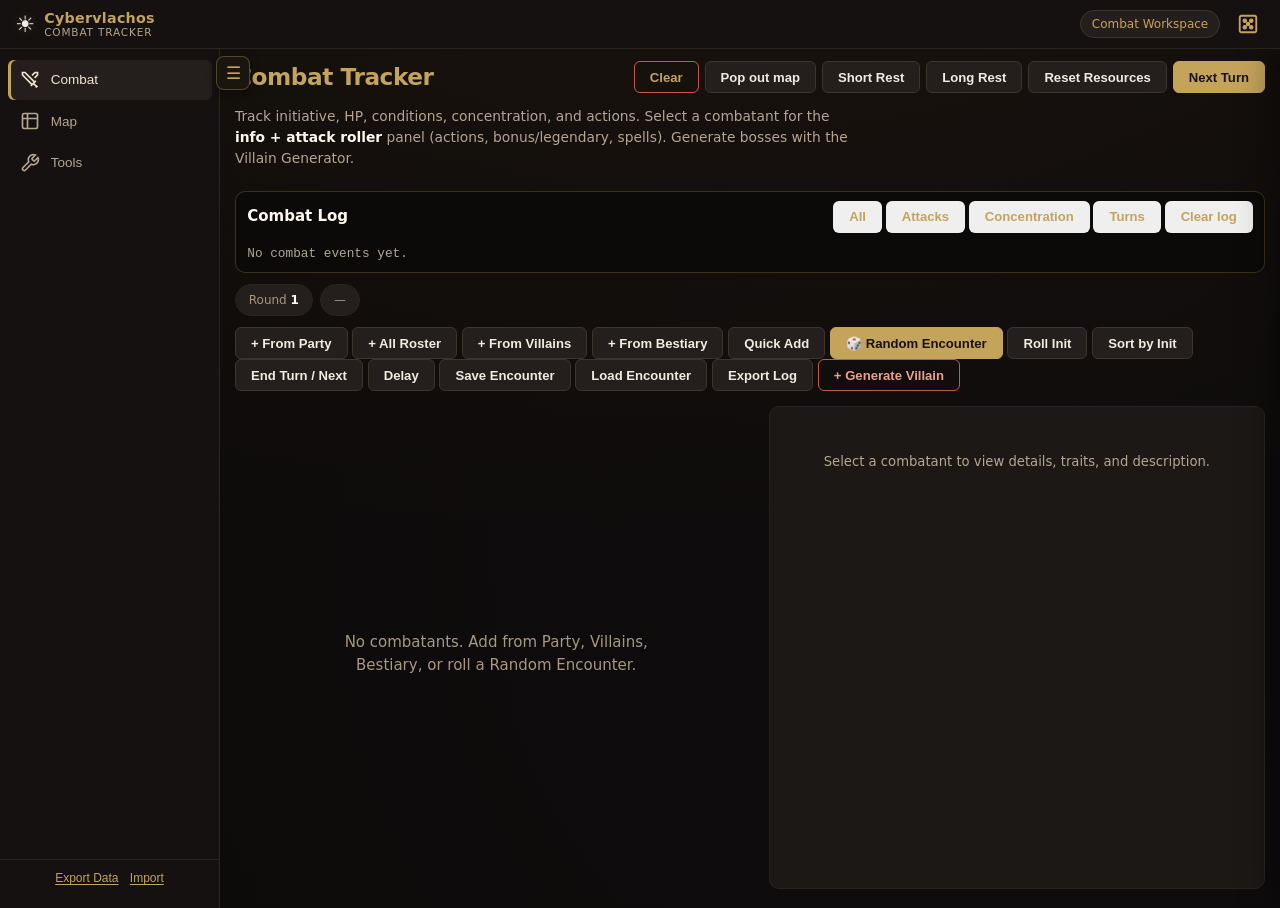
==== commit 5c8af3b0: "0.38b" ====
--- a/index.html
+++ b/index.html
@@ -204,7 +204,13 @@
         <div class="card combat-log-panel" style="margin-bottom:0.75rem;padding:0.6rem 0.75rem">
           <div style="display:flex;justify-content:space-between;align-items:center;gap:0.5rem;margin-bottom:0.35rem">
             <strong style="color:var(--gold,#c4a35a)">Combat Log</strong>
-            <button type="button" class="btn ghost small" id="combat-log-clear" title="Clear shared log">Clear log</button>
+            <span style="display:inline-flex;gap:0.25rem;flex-wrap:wrap;align-items:center">
+              <button type="button" class="btn ghost small clog-filter active" data-filter="all">All</button>
+              <button type="button" class="btn ghost small clog-filter" data-filter="attack">Attacks</button>
+              <button type="button" class="btn ghost small clog-filter" data-filter="concentration">Concentration</button>
+              <button type="button" class="btn ghost small clog-filter" data-filter="turn">Turns</button>
+              <button type="button" class="btn ghost small" id="combat-log-clear" title="Clear shared log">Clear log</button>
+            </span>
           </div>
           <div id="combat-shared-log" class="combat-shared-log"></div>
         </div>
@@ -301,6 +307,7 @@
               <option value="aoe-line">AoE: Line</option>
               <option value="aoe-cube">AoE: Cube / square</option>
               <option value="ruler">Ruler / range</option>
+              <option value="ping">Ping / pointer</option>
               <option value="grid-offset">Adjust grid (drag)</option>
               <option value="fog-reveal">Fog: Reveal</option>
               <option value="fog-hide">Fog: Hide</option>
@@ -333,7 +340,14 @@
           <button type="button" class="btn secondary" id="map-fog-reveal" title="Reveal fog brush">Reveal</button>
           <button type="button" class="btn secondary" id="map-fog-hide" title="Hide fog brush">Hide</button>
           <button type="button" class="btn ghost" id="map-fog-reset" title="Cover all">Fog all</button>
+          <button type="button" class="btn ghost" id="map-reveal-token" title="Reveal fog around selected token">Reveal around token</button>
+          <label class="muted small">Vision <input type="number" id="map-vision-ft" min="5" max="120" step="5" value="30" style="width:3.5rem" title="Reveal radius in feet"></label>
           <label class="muted small">Brush <input type="number" id="map-fog-brush" min="1" max="8" value="1" style="width:3rem"></label>
+          <span class="muted small" style="display:inline-flex;gap:0.25rem;align-items:center">
+            <button type="button" class="btn ghost btn-tiny map-fog-preset" data-brush="1" title="Fine brush">1</button>
+            <button type="button" class="btn ghost btn-tiny map-fog-preset" data-brush="3" title="Medium brush">3</button>
+            <button type="button" class="btn ghost btn-tiny map-fog-preset" data-brush="5" title="Large brush">5</button>
+          </span>
           <span class="muted small" id="map-status">No map loaded</span>
         </div>
         <div class="map-layout">
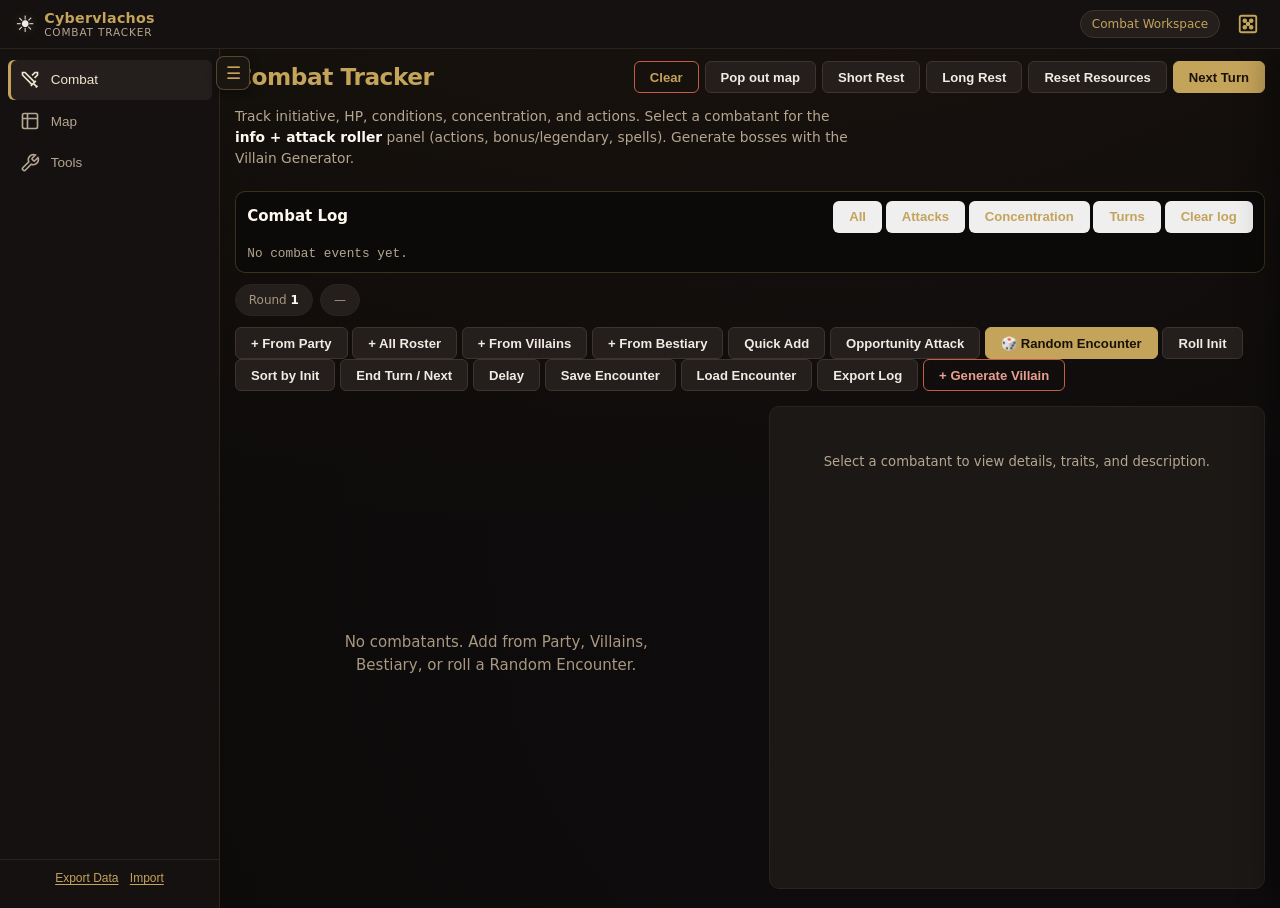
==== commit 2fb39676: "0.44b" ====
--- a/index.html
+++ b/index.html
@@ -228,6 +228,7 @@
             <button id="combat-add-villain-btn" class="btn secondary">+ From Villains</button>
             <button id="combat-add-bestiary-btn" class="btn secondary">+ From Bestiary</button>
             <button id="combat-quick-add-btn" class="btn secondary">Quick Add</button>
+            <button type="button" class="btn secondary" id="combat-oa-btn" title="Grant selected combatant an Opportunity Attack (reaction) vs selected target">Opportunity Attack</button>
             <button id="combat-random-enc-btn" class="btn primary">🎲 Random Encounter</button>
             <button id="combat-roll-init-btn" class="btn secondary">Roll Init</button>
             <button id="combat-sort-btn" class="btn secondary">Sort by Init</button>
@@ -341,6 +342,7 @@
           <button type="button" class="btn secondary" id="map-fog-hide" title="Hide fog brush">Hide</button>
           <button type="button" class="btn ghost" id="map-fog-reset" title="Cover all">Fog all</button>
           <button type="button" class="btn ghost" id="map-reveal-token" title="Reveal fog around selected token">Reveal around token</button>
+          <button type="button" class="btn ghost" id="map-reveal-pcs" title="Reveal fog around all PC tokens">Reveal around PCs</button>
           <label class="muted small">Vision <input type="number" id="map-vision-ft" min="5" max="120" step="5" value="30" style="width:3.5rem" title="Reveal radius in feet"></label>
           <label class="muted small">Brush <input type="number" id="map-fog-brush" min="1" max="8" value="1" style="width:3rem"></label>
           <span class="muted small" style="display:inline-flex;gap:0.25rem;align-items:center">
@@ -360,6 +362,7 @@
               <strong>Combatants</strong>
               <button type="button" class="btn secondary btn-tiny" id="map-snap-all" title="Snap all tokens to grid centers">Snap all</button>
             </div>
+            <div id="map-init-strip" class="map-init-strip" title="Initiative order"></div>
             <div class="map-roster-list" id="map-roster-list">
               <p class="muted small">Add combatants in Combat, then place them here.</p>
             </div>
@@ -390,6 +393,7 @@
           <div class="tool-btns" style="flex-wrap:wrap;gap:0.5rem;margin-top:0.5rem">
             <button type="button" class="btn primary" id="roster-export-btn">Export Roster JSON</button>
             <button type="button" class="btn secondary" id="roster-import-btn">Import Roster JSON</button>
+            <button type="button" class="btn secondary" id="roster-l20-test-btn" title="Load expanded regression combat roster">Load L20 regression suite</button>
             <input type="file" id="roster-import-file" accept=".json,application/json" hidden />
             <label class="muted small" style="display:flex;align-items:center;gap:0.35rem">
               Mode
